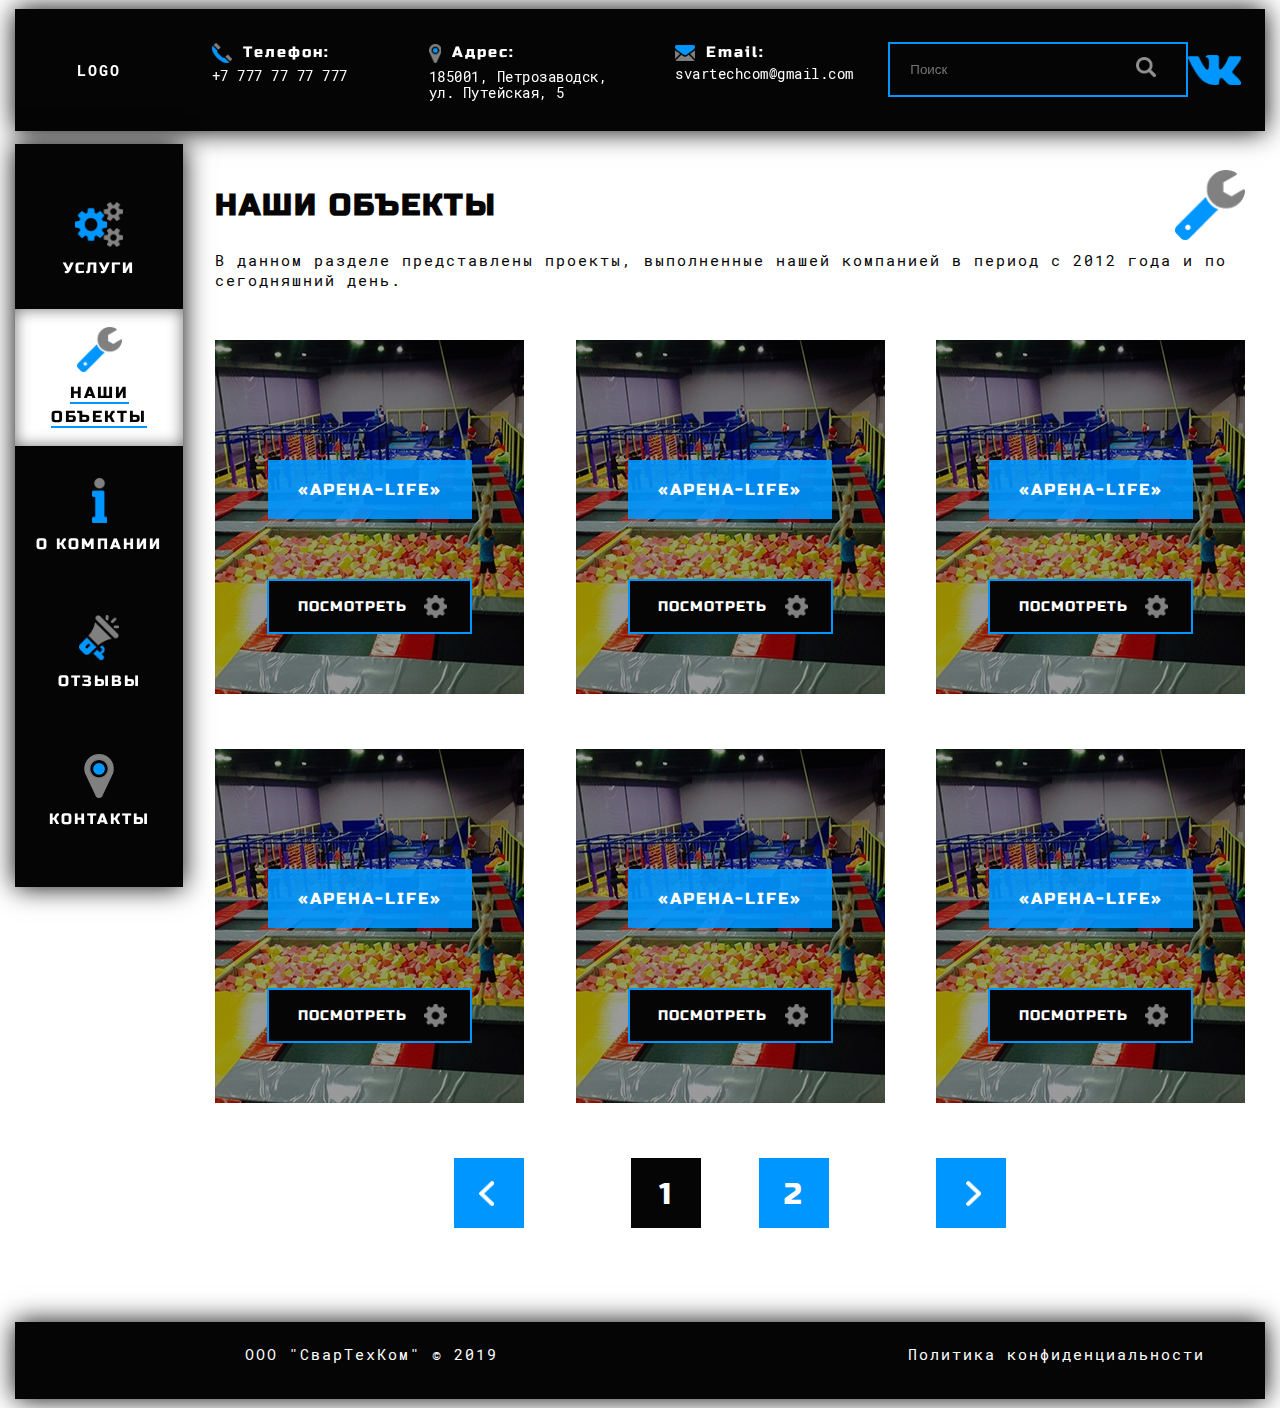
==== src/about.html @ f939cdaa "drafts for new pages added" ====
<!DOCTYPE html>
<html lang="en">
<head>
  <meta charset="UTF-8">
  <meta name="viewport" content="width=device-width, initial-scale=1.0">
  <meta http-equiv="X-UA-Compatible" content="ie=edge">
  <title>СварТехКом - надежный производитель металлоконструкций различного назначения</title>

  <meta name="robots" content="noindex">


  <link rel="stylesheet" href="css/bootstrap-grid.min.css">
  <link rel="stylesheet" href="fonts/fonts.css">
  <link rel="stylesheet" href="css/styles.css">
  <meta name="robots" content="noindex">
</head>
<body>

  <div class="container-fluid fixed-header">
    <header class="header-wrapper">
      <div class="header">
      
        <div class="header-logo">
          <a href="index.html">logo</a>
        </div>

        <div class="header-contacts">
            <div class="header-phones">
                <div class="header-phones__top">
                  <img src="images/index/main/icon-phones.png" alt="Телефоны">
                  <div>
                      Телефон:
                  </div>
                </div>
                <div class="header-phones__bottom">
                    +7 777 77 77 777
                </div>
              </div>
          
              <div class="header-address">
                <div class="header-address__top">
                  <img src="images/index/main/icon-address.png" alt="Адрес">
                  <div>
                      Адрес:
                  </div>
                </div>
                <div class="header-address__bottom">
                    185001, Петрозаводск, <br> 
                    ул. Путейская, 5
                </div>
              </div>
            
              <div class="header-mail">
                <div class="header-mail__top">
                  <img src="images/index/main/icon-mail.png" alt="Почта">
                  <div>
                      Email:
                  </div>
                </div>
                <div class="header-mail__bottom">
                    svartechcom@gmail.com
                </div>
  
              </div>
        </div>

        <div class="header-other">
            <div class="header-search">
              <input type="text" placeholder="Поиск">
              <a href="#"><img src="images/index/main/icon-search.png" alt="Поиск"></a>
              
            </div>
    
            <div class="header-vk">
              <img src="images/index/main/icon-vk.png" alt="Вконтакте">
            </div>
        </div>
      
        

        
        
        
      </div>    
    </header>
    <!-- ./header-wrapper -->
  </div>

  <div class="container-fluid fixed-menu">
   
        
        <div class="menu">
          <div class="menu-item">
              <div class="menu-item__icon">
                <img src="images/index/main/menu-services.png" alt="Услуги">
              </div>
              <div class="menu-item__txt">
                <a href="services.html">Услуги</a>
              </div>
          </div>
          <div class="menu-item active">
            <div class="menu-item__icon">
              <img src="images/index/main/menu-objects.png" alt="Наши объекты">
            </div>
            <div class="menu-item__txt">
             <a href="objects.html">Наши <span>объекты</span></a> 
            </div>
          </div>
          <div class="menu-item">
            <div class="menu-item__icon"><img src="images/index/main/menu-company.png" alt=" О компании">
            </div>
            <div class="menu-item__txt">
             <a href="#">О компании</a> 
            </div>
          </div>
          <div class="menu-item">
            <div class="menu-item__icon"><img src="images/index/main/menu-reviews.png" alt="Отзывы">
            </div>
            <div class="menu-item__txt">
            <a href="#">Отзывы</a>  
            </div>
          </div>
          <div class="menu-item">
            <div class="menu-item__icon"><img src="images/index/main/menu-contacts.png" alt="Контакты">
            </div>
            <div class="menu-item__txt">
              <a href="#">Контакты</a>
              
            </div>
          </div>
        </div>
        
     
  </div>   


  <div class="page">
       
    <!-- objects -->
    <section class="section section-first objects-main">
      <div class="container-fluid">
        <!-- content -->
        <div class="content">
          
          <div class="row">
            <div class="col-12">
              <!-- title -->
              <div class="title objects-title">
                <h2>наши объекты</h2>
                <img src="images/index/objects/objects.png" alt="Наши объекты">
              </div>
              <!-- ./title -->

              <div class="objects-descr">
                  В данном разделе представлены проекты, выполненные нашей компанией в период с 2012 года и по сегодняшний день. 
              </div>

              <!-- grid -->
              <div class="objects-grid">

                  <div class="objects-grid__item ">
                    <div class="grid-item__title"> «АРЕНА-LIFE»

                    </div>
                    <div class="button grid-item__button">
                      <button type="button">посмотреть</button>
                      <img src="images/tool-gray.png" alt="tool">
                    </div>
                  </div>

                  <div class="objects-grid__item">
                    <div class="grid-item__title"> «АРЕНА-LIFE»

                    </div>
                    <div class="button grid-item__button">
                      <button type="button">посмотреть</button>
                      <img src="images/tool-gray.png" alt="tool">
                    </div>
                  </div>

                  <div class="objects-grid__item">
                    <div class="grid-item__title"> «АРЕНА-LIFE»

                    </div>
                    <div class="button grid-item__button">
                      <button type="button">посмотреть</button>
                      <img src="images/tool-gray.png" alt="tool">
                    </div>
                  </div>

              </div>
              <!-- ./grid -->

              <!-- grid -->
              <div class="objects-grid">

                  <div class="objects-grid__item ">
                    <div class="grid-item__title"> «АРЕНА-LIFE»

                    </div>
                    <div class="button grid-item__button">
                      <button type="button">посмотреть</button>
                      <img src="images/tool-gray.png" alt="tool">
                    </div>
                  </div>

                  <div class="objects-grid__item">
                    <div class="grid-item__title"> «АРЕНА-LIFE»

                    </div>
                    <div class="button grid-item__button">
                      <button type="button">посмотреть</button>
                      <img src="images/tool-gray.png" alt="tool">
                    </div>
                  </div>

                  <div class="objects-grid__item">
                    <div class="grid-item__title"> «АРЕНА-LIFE»

                    </div>
                    <div class="button grid-item__button">
                      <button type="button">посмотреть</button>
                      <img src="images/tool-gray.png" alt="tool">
                    </div>
                  </div>

              </div>
              <!--./grid -->

              <!-- objects-paginator -->
              <div class="objects-paginator">
                <div class="paginator-left__wrapper">
                    <a  href="#" class="paginator-left__digit">
                      <img src="images/objects/arrow-left.png" alt="Назад">
                    </a>
                </div>
                <div class="paginator-center__wrapper">
                    <a  href="#" class="paginator-center__digit active">
                      1
                    </a>
                    <a href="#" class="paginator-center__digit">
                      2 
                    </a>
                </div>
                <div class="paginator-right__wrapper">
                    <a  href="#" class="paginator-right__digit">
                      <img src="images/objects/arrow-right.png" alt="Вперед"> 
                    </a>
                </div>
              </div>

              <!-- ./objects-paginator -->
            </div> 
          </div>
          
        </div>
        <!-- ./content -->
      </div>
    </section>
    <!-- ./objects -->

    
  </div>
  <!-- ./page -->
<div class="container-fluid">
  <footer class="footer">

      <div class="row">
        <div class="col-6">
          <div class="footer-copyright">
            ООО "СварТехКом" &copy; 2019
          </div>
        </div>
        <div class="col-6">
          <div class="footer-politics">
            <a href="#">Политика конфиденциальности</a>
          </div>
        </div>
        
      </div>

    <!-- ./footer -->
  </footer>
</div>
  

  

  
</body>
</html>
---- src/fonts/fonts.css ----
@font-face {
    font-family: 'Russo One';
    src: url('RussoOne-Regular.eot');
    src: local('Russo One'), local('RussoOne-Regular'),
        url('RussoOne-Regular.eot?#iefix') format('embedded-opentype'),
        url('RussoOne-Regular.woff') format('woff'),
        url('RussoOne-Regular.ttf') format('truetype');
    font-weight: normal;
    font-style: normal;
}



@font-face {
    font-family: 'Roboto Mono';
    src: url('RobotoMono-Medium.eot');
    src: local('Roboto Mono Medium'), local('RobotoMono-Medium'),
        url('RobotoMono-Medium.eot?#iefix') format('embedded-opentype'),
        url('RobotoMono-Medium.woff') format('woff'),
        url('RobotoMono-Medium.ttf') format('truetype');
    font-weight: 500;
    font-style: normal;
}

@font-face {
    font-family: 'Roboto Mono';
    src: url('RobotoMono-MediumItalic.eot');
    src: local('Roboto Mono Medium Italic'), local('RobotoMono-MediumItalic'),
        url('RobotoMono-MediumItalic.eot?#iefix') format('embedded-opentype'),
        url('RobotoMono-MediumItalic.woff') format('woff'),
        url('RobotoMono-MediumItalic.ttf') format('truetype');
    font-weight: 500;
    font-style: italic;
}

@font-face {
    font-family: 'Roboto Mono';
    src: url('RobotoMono-Thin.eot');
    src: local('Roboto Mono Thin'), local('RobotoMono-Thin'),
        url('RobotoMono-Thin.eot?#iefix') format('embedded-opentype'),
        url('RobotoMono-Thin.woff') format('woff'),
        url('RobotoMono-Thin.ttf') format('truetype');
    font-weight: 100;
    font-style: normal;
}

@font-face {
    font-family: 'Roboto Mono';
    src: url('RobotoMono-Light.eot');
    src: local('Roboto Mono Light'), local('RobotoMono-Light'),
        url('RobotoMono-Light.eot?#iefix') format('embedded-opentype'),
        url('RobotoMono-Light.woff') format('woff'),
        url('RobotoMono-Light.ttf') format('truetype');
    font-weight: 300;
    font-style: normal;
}

@font-face {
    font-family: 'Roboto Mono';
    src: url('RobotoMono-Bold.eot');
    src: local('Roboto Mono Bold'), local('RobotoMono-Bold'),
        url('RobotoMono-Bold.eot?#iefix') format('embedded-opentype'),
        url('RobotoMono-Bold.woff') format('woff'),
        url('RobotoMono-Bold.ttf') format('truetype');
    font-weight: bold;
    font-style: normal;
}

@font-face {
    font-family: 'Roboto Mono';
    src: url('RobotoMono-Regular.eot');
    src: local('Roboto Mono'), local('RobotoMono-Regular'),
        url('RobotoMono-Regular.eot?#iefix') format('embedded-opentype'),
        url('RobotoMono-Regular.woff') format('woff'),
        url('RobotoMono-Regular.ttf') format('truetype');
    font-weight: normal;
    font-style: normal;
}

@font-face {
    font-family: 'Roboto Mono';
    src: url('RobotoMono-LightItalic.eot');
    src: local('Roboto Mono Light Italic'), local('RobotoMono-LightItalic'),
        url('RobotoMono-LightItalic.eot?#iefix') format('embedded-opentype'),
        url('RobotoMono-LightItalic.woff') format('woff'),
        url('RobotoMono-LightItalic.ttf') format('truetype');
    font-weight: 300;
    font-style: italic;
}

@font-face {
    font-family: 'Roboto Mono';
    src: url('RobotoMono-ThinItalic.eot');
    src: local('Roboto Mono Thin Italic'), local('RobotoMono-ThinItalic'),
        url('RobotoMono-ThinItalic.eot?#iefix') format('embedded-opentype'),
        url('RobotoMono-ThinItalic.woff') format('woff'),
        url('RobotoMono-ThinItalic.ttf') format('truetype');
    font-weight: 100;
    font-style: italic;
}

@font-face {
    font-family: 'Roboto Mono';
    src: url('RobotoMono-Italic.eot');
    src: local('Roboto Mono Italic'), local('RobotoMono-Italic'),
        url('RobotoMono-Italic.eot?#iefix') format('embedded-opentype'),
        url('RobotoMono-Italic.woff') format('woff'),
        url('RobotoMono-Italic.ttf') format('truetype');
    font-weight: normal;
    font-style: italic;
}

@font-face {
    font-family: 'Roboto Mono';
    src: url('RobotoMono-BoldItalic.eot');
    src: local('Roboto Mono Bold Italic'), local('RobotoMono-BoldItalic'),
        url('RobotoMono-BoldItalic.eot?#iefix') format('embedded-opentype'),
        url('RobotoMono-BoldItalic.woff') format('woff'),
        url('RobotoMono-BoldItalic.ttf') format('truetype');
    font-weight: bold;
    font-style: italic;
}
---- src/css/styles.css ----
body {
  margin: 0;
  padding: 0;
  font-family: 'Roboto Mono', 'Helvetica', sans-serif;
  font-size: 15px;
  letter-spacing: 2px;
  /************* FOOOTER ***********/
}

body img {
  vertical-align: middle;
}

body .fixed-header {
  position: fixed;
  top: 0;
  margin-top: 1vh;
  z-index: 100;
  height: 13.5vh;
  min-height: 90px;
}

body .fixed-header .header {
  height: 100%;
  padding: 2vh 20px 2vh 0px;
  display: -webkit-box;
  display: -ms-flexbox;
  display: flex;
  -webkit-box-orient: horizontal;
  -webkit-box-direction: normal;
      -ms-flex-direction: row;
          flex-direction: row;
  -webkit-box-align: center;
      -ms-flex-align: center;
          align-items: center;
  background-color: #050505;
  -webkit-box-shadow: 0px 0px 25px 0px #050505;
  box-shadow: 0px 0px 25px 0px #050505;
}

body .fixed-header .header-wrapper {
  height: 100%;
}

body .fixed-header .header-contacts {
  display: -webkit-box;
  display: -ms-flexbox;
  display: flex;
  -webkit-box-orient: horizontal;
  -webkit-box-direction: normal;
      -ms-flex-direction: row;
          flex-direction: row;
  -webkit-box-align: baseline;
      -ms-flex-align: baseline;
          align-items: baseline;
  width: 55%;
}

body .fixed-header .header-other {
  width: 28%;
  display: -webkit-box;
  display: -ms-flexbox;
  display: flex;
  -webkit-box-orient: horizontal;
  -webkit-box-direction: normal;
      -ms-flex-direction: row;
          flex-direction: row;
  -webkit-box-align: center;
      -ms-flex-align: center;
          align-items: center;
  -webkit-box-pack: justify;
      -ms-flex-pack: justify;
          justify-content: space-between;
}

body .fixed-header .header-logo {
  width: 16%;
  text-align: center;
  padding-right: 2.3%;
}

body .fixed-header .header-logo a {
  color: #ffffff;
  font-weight: bold;
  text-transform: uppercase;
  text-decoration: none;
}

body .fixed-header .header-logo a:hover {
  text-decoration: underline;
}

body .fixed-header .header-phones, body .fixed-header .header-address, body .fixed-header .header-mail {
  display: inline-block;
}

body .fixed-header .header-phones__top div, body .fixed-header .header-address__top div, body .fixed-header .header-mail__top div {
  display: inline-block;
  font-family: 'Russo One';
  font-size: 15px;
  color: #ffffff;
  text-align: left;
}

body .fixed-header .header-phones__bottom, body .fixed-header .header-address__bottom, body .fixed-header .header-mail__bottom {
  font-size: 14px;
  color: #ffffff;
  letter-spacing: 0.5px;
}

body .fixed-header .header-phones__top img {
  width: 20px;
}

body .fixed-header .header-phones__bottom {
  margin-top: 3px;
}

body .fixed-header .header-address {
  margin-left: 12%;
}

body .fixed-header .header-address__top img {
  height: 19px;
}

body .fixed-header .header-address__bottom {
  margin-top: 6px;
  line-height: 16px;
}

body .fixed-header .header-mail {
  margin-left: 10%;
  margin-top: 2px;
}

body .fixed-header .header-mail__top img {
  width: 20px;
}

body .fixed-header .header-mail__bottom {
  margin-top: 3px;
}

body .fixed-header .header-search {
  height: 55px;
  position: relative;
}

body .fixed-header .header-search input {
  height: 55px;
  border: 2px solid #0096ff;
  width: 300px;
  background-color: transparent;
  padding-left: 20px;
  padding-right: 20px;
  color: #ffffff;
}

body .fixed-header .header-search a {
  display: block;
  position: absolute;
  top: 13px;
  right: 32px;
}

body .fixed-header .header-search a img {
  width: 20px;
}

body .fixed-header .header-vk {
  text-align: center;
}

body .fixed-header .header-vk img {
  height: 30px;
}

body .fixed-menu {
  height: 82.5vh;
  max-height: 82.5vh;
  margin-top: 16vh;
  max-width: 15.5%;
  min-width: 195px;
  z-index: 100;
  position: fixed;
}

body .fixed-menu .menu {
  background-color: #050505;
  padding: 3vh 0px;
  text-align: center;
  height: 100%;
  -webkit-box-shadow: 0px 0px 25px 0px #050505;
  box-shadow: 0px 0px 25px 0px #050505;
}

body .fixed-menu .menu-item {
  text-align: center;
  height: 15.3vh;
  display: -webkit-box;
  display: -ms-flexbox;
  display: flex;
  -webkit-box-orient: vertical;
  -webkit-box-direction: normal;
      -ms-flex-direction: column;
          flex-direction: column;
  -ms-flex-line-pack: distribute;
      align-content: space-around;
  -webkit-box-pack: center;
      -ms-flex-pack: center;
          justify-content: center;
}

body .fixed-menu .menu-item__icon img {
  max-height: 5vh;
}

body .fixed-menu .menu-item__txt {
  margin-top: 10px;
  padding: 0px 10px;
}

body .fixed-menu .menu-item__txt a {
  color: #ffffff;
  font-family: 'Russo One', 'san-serif';
  font-size: 15px;
  text-decoration: none;
  text-transform: uppercase;
}

body .fixed-menu .menu-item__txt a:hover {
  color: #0096ff;
}

body .fixed-menu .menu-item__txt span {
  display: block;
  width: -webkit-fit-content;
  width: -moz-fit-content;
  width: fit-content;
  margin: 0 auto;
}

body .fixed-menu .menu-item.active {
  background-color: #ffffff;
  -webkit-box-shadow: inset 0px 0px 15px 0px rgba(0, 0, 0, 0.55);
  box-shadow: inset 0px 0px 15px 0px rgba(0, 0, 0, 0.55);
}

body .fixed-menu .menu-item.active a {
  color: #050505;
  border-bottom: 2px solid #0096ff;
  font-size: 16px;
}

body .fixed-menu .menu-item.active span {
  border-bottom: 2px solid #0096ff;
  margin-top: 5px;
}

body .page {
  padding-top: 0;
  max-width: 1660px;
  margin: 0 auto;
  position: relative;
  height: 100%;
  /************* CONTENT ***********/
  /******* SECTIONS *******/
  /*********** BUTTONS *********/
}

body .page .content {
  padding-left: 16%;
  padding-right: 20px;
}

body .page .section {
  padding: 70px 0px;
  position: relative;
}

body .page .section .title {
  display: -webkit-box;
  display: -ms-flexbox;
  display: flex;
  -webkit-box-orient: horizontal;
  -webkit-box-direction: normal;
      -ms-flex-direction: row;
          flex-direction: row;
  -webkit-box-pack: justify;
      -ms-flex-pack: justify;
          justify-content: space-between;
  -webkit-box-align: center;
      -ms-flex-align: center;
          align-items: center;
}

body .page .section .title h2 {
  margin: 0;
  font-family: 'Russo One';
  font-size: 30px;
  color: #050505;
  text-align: left;
  text-transform: uppercase;
}

body .page .section .title img {
  height: 70px;
}

body .page .section-first {
  padding-top: 170px !important;
}

body .page .section-dark {
  padding: 75px 0px;
}

body .page .section-dark::before {
  content: '';
  width: 100%;
  height: 100%;
  position: absolute;
  top: 0;
  left: 0;
  background-color: #050505;
  opacity: .6;
}

body .page .section-dark .title h2 {
  color: #ffffff;
  font-size: 29px;
}

body .page .button {
  display: inline-block;
}

body .page .button button {
  width: 100%;
  padding: 17px 0px;
  padding-right: 35px;
  display: block;
  margin: 0 auto;
  font-family: Russo One;
  font-size: 14px;
  text-transform: uppercase;
  color: #ffffff;
  text-align: center;
  letter-spacing: 1px;
  background-color: #050505;
  border: 2px solid #0096ff;
}

body .page .button button:hover {
  color: #0096ff;
  cursor: pointer;
  -webkit-transition: color .3s;
  transition: color .3s;
}

body .page .button img {
  height: 23px;
  position: absolute;
  top: 16px;
  right: 25px;
}

body .footer {
  margin: 20px 0px 1vh 0px;
  height: 8.5vh;
  min-height: 70px;
  background-color: #050505;
  padding: 22px 40px 22px 16%;
  -webkit-box-shadow: 0px 0px 25px 0px #050505;
  box-shadow: 0px 0px 25px 0px #050505;
}

body .footer-copyright {
  color: #ffffff;
  padding-left: 30px;
  text-align: left;
}

body .footer-politics {
  text-align: right;
  padding-right: 20px;
}

body .footer-politics a {
  text-decoration: none;
  color: #ffffff;
}

body .footer-politics a:hover {
  color: #0096ff;
  text-decoration: underline;
}

.page {
  /************* SERVICES ***********/
}

.page .main {
  padding: 0px 0px 75px 0px;
  background: #050505 url("../images/index/main/main.jpg") center no-repeat;
  background-size: cover;
  position: relative;
}

.page .main::before {
  content: '';
  width: 100%;
  height: 100%;
  position: absolute;
  top: 0;
  left: 0;
  background-color: #050505;
  opacity: .5;
}

.page .main-title h1 {
  color: #ffffff;
  font-family: 'Russo One', 'san-serif';
  font-size: 48px;
  text-align: left;
  text-transform: uppercase;
  letter-spacing: 3px;
  margin: 0;
  margin-top: 20px;
}

.page .main-title__part {
  font-size: 24px;
  display: block;
  margin-top: 25px;
  text-align: center;
}

.page .main-title__part:last-child {
  text-align: right;
}

.page .main-txt {
  color: #ffffff;
}

.page .main-txt a {
  color: #0096ff;
  text-decoration: none;
}

.page .main-txt a:hover {
  text-decoration: underline;
}

.page .main-txt__title {
  font-weight: 500;
}

.page .main-txt__descr {
  margin-top: 25px;
}

.page .main-txt__block {
  margin-top: 70px;
  display: -webkit-box;
  display: -ms-flexbox;
  display: flex;
  -webkit-box-orient: horizontal;
  -webkit-box-direction: normal;
      -ms-flex-direction: row;
          flex-direction: row;
}

.page .main-txt__block .block-img {
  border: 2px solid #0096ff;
  -webkit-box-shadow: 0px 0px 34px 0px #050505;
  box-shadow: 0px 0px 34px 0px #050505;
}

.page .main-txt__block .block-descr {
  margin-left: 30px;
}

.page .main-txt__block .block-descr ul {
  list-style: none;
}

.page .main-txt__block .block-descr ul li {
  list-style: none;
}

.page .main-img {
  text-align: right;
  margin-top: 30px;
}

.page .main-img img {
  width: 80%;
  border: 2px solid #0096ff;
  -webkit-box-shadow: 0px 0px 34px 0px #050505;
  box-shadow: 0px 0px 34px 0px #050505;
}

.page .services {
  background-color: #ffffff;
}

.services {
  background: url("../images/index/services/services-back.png") no-repeat center;
}

.services-items {
  margin-top: 50px;
}

.services-items__big, .services-items__small {
  width: 100%;
}

.services-items__big {
  height: 215px;
  background-color: #050505;
  position: relative;
  background-image: url("../images/index/services/service-big.jpeg");
}

.services-items__big::before {
  content: '';
  width: 100%;
  height: 100%;
  position: absolute;
  top: 0;
  left: 0;
  background-color: #050505;
  opacity: .6;
}

.services-items__small {
  margin-top: 25px;
  display: -webkit-box;
  display: -ms-flexbox;
  display: flex;
  -webkit-box-orient: horizontal;
  -webkit-box-direction: normal;
      -ms-flex-direction: row;
          flex-direction: row;
  -webkit-box-pack: justify;
      -ms-flex-pack: justify;
          justify-content: space-between;
}

.services-items__small .item-small {
  width: 32%;
  height: 200px;
  background-color: #050505;
  background-image: url("../images/index/services/service-small.jpeg");
  display: inline-block;
  position: relative;
}

.services-items__small .item-small::before {
  content: '';
  width: 100%;
  height: 100%;
  position: absolute;
  top: 0;
  left: 0;
  background-color: #050505;
  opacity: .6;
}

.services-items .item-small__title, .services-items .item-big__title {
  position: absolute;
  top: 50%;
  left: 50%;
  font-family: Russo One;
  font-size: 16px;
  color: #ffffff;
  text-align: center;
  text-transform: uppercase;
  font-weight: normal;
  background-color: #0096ff;
}

.services-items .item-big__title {
  width: 444px;
  padding: 20px 0px;
  margin-top: -40px;
  margin-left: -220px;
}

.services-items .item-small__title {
  padding: 20px 0px;
  width: 210px;
  margin-top: -40px;
  margin-left: -105px;
}

.objects {
  background: url("../images/index/objects/objects-back.jpeg") no-repeat center;
  background-size: cover;
}

.objects-slider {
  position: relative;
  margin-top: 35px;
}

.objects-slider__left {
  position: absolute;
  left: 0;
  top: 0;
}

.objects-slider__left img {
  height: 37px;
}

.objects-slider__right {
  position: absolute;
  right: 0;
  bottom: 0;
}

.objects-slider__right img {
  height: 37px;
}

.objects-slider__item {
  height: 354px;
  width: 354px;
  background-color: #050505;
  background: url("../images/index/objects/arena.jpeg");
  display: inline-block;
  position: relative;
  text-align: center;
}

.objects-slider__item::before {
  content: '';
  width: 100%;
  height: 100%;
  position: absolute;
  top: 0;
  left: 0;
  background-color: #050505;
  opacity: .4;
}

.objects-slider__item .slider-item__title {
  font-family: Russo One;
  font-size: 16px;
  color: #ffffff;
  text-align: center;
  text-transform: uppercase;
  max-width: 207px;
  background-color: rgba(0, 150, 255, 0.9);
  padding: 20px 30px;
  display: inline-block;
  margin: 0 auto;
  margin-top: 120px;
  position: relative;
}

.objects-slider__item .slider-item__button {
  position: relative;
  margin-top: 60px;
  width: 205px;
}

.objects-slider .slider-wrapper {
  text-align: center;
  padding: 70px 45px;
  display: -webkit-box;
  display: -ms-flexbox;
  display: flex;
  -webkit-box-orient: horizontal;
  -webkit-box-direction: normal;
      -ms-flex-direction: row;
          flex-direction: row;
  -webkit-box-pack: justify;
      -ms-flex-pack: justify;
          justify-content: space-between;
}

.objects-slider .slider-wrapper .objects-slider__item.active-item::after {
  display: none;
}

.objects-slider .slider-wrapper .objects-slider__item.active-item .slider-item__button {
  position: relative;
}

.reasons {
  background: url("../images/index/reasons/reasons-back.png") no-repeat center;
}

.reasons-rowone__item, .reasons-rowtwo__item, .reasons-rowthree__item {
  display: inline-block;
  text-align: center;
}

.reasons-rowone {
  margin-top: 70px;
}

.reasons-rowone__item {
  width: 49%;
}

.reasons-rowone__item:first-child {
  padding-right: 20%;
}

.reasons-rowone__item:last-child {
  padding-left: 20%;
}

.reasons-rowone__item .item__title {
  margin-top: 35px;
  font-family: Russo One;
  font-size: 20px;
  color: #050505;
}

.reasons-rowtwo {
  margin-top: 50px;
}

.reasons-rowtwo__item {
  width: 99%;
}

.reasons-rowtwo__item .item__title {
  margin-top: 35px;
  font-family: Russo One;
  font-size: 20px;
  color: #050505;
}

.reasons-rowthree {
  margin-top: 50px;
}

.reasons-rowthree__item {
  width: 49%;
}

.reasons-rowthree__item:first-child {
  padding-right: 20%;
}

.reasons-rowthree__item:last-child {
  padding-left: 20%;
}

.reasons-rowthree__item .item__title {
  margin-top: 35px;
  font-family: Russo One;
  font-size: 18px;
  color: #050505;
}

.reviews {
  background: url("../images/index/reviews/reviews-back.jpeg") no-repeat center;
  background-size: cover;
}

.reviews-slider {
  position: relative;
  margin-top: 35px;
}

.reviews-slider__left {
  position: absolute;
  left: 0;
  top: 0;
}

.reviews-slider__left img {
  height: 37px;
}

.reviews-slider__right {
  position: absolute;
  right: 0;
  bottom: -10px;
}

.reviews-slider__right img {
  height: 37px;
}

.reviews .slider-wrapper {
  text-align: center;
  padding: 70px;
  display: -webkit-box;
  display: -ms-flexbox;
  display: flex;
  -webkit-box-orient: horizontal;
  -webkit-box-direction: normal;
      -ms-flex-direction: row;
          flex-direction: row;
  -webkit-box-pack: justify;
      -ms-flex-pack: justify;
          justify-content: space-between;
}

.reviews .slider-wrapper .reviews-slider__item {
  width: 500px;
  border: 2px solid #0096ff;
  position: relative;
  padding: 28px;
  display: inline-block;
  background-color: rgba(0, 0, 0, 0.7);
}

.reviews .slider-wrapper .reviews-slider__item .slider-item {
  position: relative;
}

.reviews .slider-wrapper .reviews-slider__item .slider-item__title {
  display: -webkit-box;
  display: -ms-flexbox;
  display: flex;
  -webkit-box-orient: horizontal;
  -webkit-box-direction: normal;
      -ms-flex-direction: row;
          flex-direction: row;
}

.reviews .slider-wrapper .reviews-slider__item .slider-item__title .title-img {
  display: inline-block;
}

.reviews .slider-wrapper .reviews-slider__item .slider-item__title .title-img img {
  height: 25px;
}

.reviews .slider-wrapper .reviews-slider__item .slider-item__title .title-txt {
  display: inline-block;
  text-transform: uppercase;
  font-family: Russo One;
  font-size: 16px;
  color: #ffffff;
  text-align: center;
  margin-left: 105px;
}

.reviews .slider-wrapper .reviews-slider__item .slider-item__descr {
  margin-top: 30px;
  display: -webkit-box;
  display: -ms-flexbox;
  display: flex;
  -webkit-box-orient: horizontal;
  -webkit-box-direction: normal;
      -ms-flex-direction: row;
          flex-direction: row;
  -ms-flex-line-pack: center;
      align-content: center;
}

.reviews .slider-wrapper .reviews-slider__item .slider-item__descr .descr-img {
  display: inline-block;
  border: 2px solid #0096ff;
  width: 118px;
  height: 118px;
  background-color: #050505;
}

.reviews .slider-wrapper .reviews-slider__item .slider-item__descr .descr-txt {
  display: inline-block;
  font-family: Roboto Mono;
  font-size: 14px;
  color: #ffffff;
  text-align: center;
  margin-left: 20px;
}

.reviews .slider-wrapper .reviews-slider__item .slider-item__button {
  margin: 0 auto;
  position: absolute;
  bottom: -31px;
  right: 31px;
  width: 195px;
}

.order {
  background: url("../images/index/order/order-back.png") no-repeat center;
}

.order-subtitle {
  margin-top: 30px;
  font-family: Roboto Mono;
  font-size: 15px;
}

.order-form-wrapper {
  width: 100%;
  display: -webkit-box;
  display: -ms-flexbox;
  display: flex;
  -webkit-box-orient: horizontal;
  -webkit-box-direction: normal;
      -ms-flex-direction: row;
          flex-direction: row;
  -webkit-box-pack: justify;
      -ms-flex-pack: justify;
          justify-content: space-between;
}

.order-form-wrapper .form {
  margin-top: 40px;
}

.order-form-wrapper .form form {
  padding: 35px 30px 45px 30px;
  border: 2px solid #dddddd;
  display: -webkit-box;
  display: -ms-flexbox;
  display: flex;
  -webkit-box-orient: horizontal;
  -webkit-box-direction: normal;
      -ms-flex-direction: row;
          flex-direction: row;
  -webkit-box-pack: justify;
      -ms-flex-pack: justify;
          justify-content: space-between;
  position: relative;
}

.order-form-wrapper .form form fieldset {
  border: none;
  padding: 0;
  margin: 0;
}

.order-form-wrapper .form form input, .order-form-wrapper .form form textarea {
  width: 330px;
  border: 2px solid #dddddd;
  display: block;
  margin-top: 12px;
}

.order-form-wrapper .form form input {
  height: 55px;
  padding: 0px 20px;
}

.order-form-wrapper .form form label {
  display: block;
}

.order-form-wrapper .form-phone {
  margin-top: 40px;
}

.order-form-wrapper .form-txt {
  margin-left: 30px;
}

.order-form-wrapper .form-txt textarea {
  padding: 15px 0px 20px 20px;
  height: 182px;
}

.order-form-wrapper .form-button {
  margin: 0 auto;
  position: absolute;
  bottom: -31px;
  right: 31px;
  width: 195px;
}

.order-form-wrapper .form-button button {
  background-color: #ffffff !important;
  color: #050505 !important;
  border: 2px solid #dddddd !important;
}

.order-form-wrapper .form-photo {
  border: 2px solid #0096ff;
}

.objects-descr {
  font-family: Roboto Mono;
  font-size: 15px;
  color: #050505;
  text-align: left;
  margin-top: 10px;
  margin-bottom: 50px;
}

.objects-grid {
  position: relative;
  margin-bottom: 55px;
  display: -webkit-box;
  display: -ms-flexbox;
  display: flex;
  -webkit-box-orient: horizontal;
  -webkit-box-direction: normal;
      -ms-flex-direction: row;
          flex-direction: row;
  -webkit-box-pack: justify;
      -ms-flex-pack: justify;
          justify-content: space-between;
}

.objects-grid__item {
  height: 354px;
  width: 30%;
  background-color: #050505;
  background: url("../images/index/objects/arena.jpeg");
  display: inline-block;
  position: relative;
  text-align: center;
}

.objects-grid__item::before {
  content: '';
  width: 100%;
  height: 100%;
  position: absolute;
  top: 0;
  left: 0;
  background-color: #050505;
  opacity: .4;
}

.objects-grid__item .grid-item__title {
  font-family: Russo One;
  font-size: 16px;
  color: #ffffff;
  text-align: center;
  text-transform: uppercase;
  max-width: 207px;
  background-color: rgba(0, 150, 255, 0.9);
  padding: 20px 30px;
  display: inline-block;
  margin: 0 auto;
  margin-top: 120px;
  position: relative;
}

.objects-grid__item .grid-item__button {
  position: relative;
  margin-top: 60px;
  width: 205px;
}

.objects-grid .grid-wrapper {
  text-align: center;
  padding: 70px 45px;
  display: -webkit-box;
  display: -ms-flexbox;
  display: flex;
  -webkit-box-orient: horizontal;
  -webkit-box-direction: normal;
      -ms-flex-direction: row;
          flex-direction: row;
  -webkit-box-pack: justify;
      -ms-flex-pack: justify;
          justify-content: space-between;
}

.objects-grid .grid-wrapper .objects-grid__item.active-item::after {
  display: none;
}

.objects-grid .grid-wrapper .objects-grid__item.active-item .grid-item__button {
  position: relative;
}

.objects-paginator {
  display: -webkit-box;
  display: -ms-flexbox;
  display: flex;
  -webkit-box-orient: horizontal;
  -webkit-box-direction: normal;
      -ms-flex-direction: row;
          flex-direction: row;
  -webkit-box-pack: justify;
      -ms-flex-pack: justify;
          justify-content: space-between;
}

.objects-paginator .paginator-left__wrapper, .objects-paginator .paginator-center__wrapper, .objects-paginator .paginator-right__wrapper {
  width: 30%;
}

.objects-paginator .paginator-left__digit, .objects-paginator .paginator-center__digit, .objects-paginator .paginator-right__digit {
  background-color: #0096ff;
  height: 70px;
  width: 70px;
  display: inline-block;
  text-decoration: none;
}

.objects-paginator .paginator-left__digit:hover, .objects-paginator .paginator-center__digit:hover, .objects-paginator .paginator-right__digit:hover {
  cursor: pointer;
}

.objects-paginator .paginator-left__wrapper {
  text-align: right;
}

.objects-paginator .paginator-left__digit {
  position: relative;
}

.objects-paginator .paginator-left__digit img {
  position: absolute;
  top: 23px;
  left: 25px;
  height: 25px;
}

.objects-paginator .paginator-center__wrapper {
  text-align: center;
}

.objects-paginator .paginator-center__digit {
  color: #ffffff;
  font-family: Russo One;
  font-size: 30px;
  padding-top: 18px;
}

.objects-paginator .paginator-center__digit.active {
  background-color: #050505;
}

.objects-paginator .paginator-center__digit:first-child {
  margin-right: 15%;
}

.objects-paginator .paginator-right__wrapper {
  text-align: left;
}

.objects-paginator .paginator-right__digit {
  position: relative;
}

.objects-paginator .paginator-right__digit img {
  position: absolute;
  top: 23px;
  left: 30px;
  height: 25px;
}

.services {
  background: url("../images/index/services/services-back.png") no-repeat center;
}

.services-grid {
  margin-top: 30px;
}

.services-grid__big, .services-grid__small {
  width: 100%;
}

.services-grid__big {
  height: 215px;
  background-color: #050505;
  position: relative;
  background-image: url("../images/index/services/service-big.jpeg");
}

.services-grid__big::before {
  content: '';
  width: 100%;
  height: 100%;
  position: absolute;
  top: 0;
  left: 0;
  background-color: #050505;
  opacity: .6;
}

.services-grid__small {
  margin-top: 25px;
  display: -webkit-box;
  display: -ms-flexbox;
  display: flex;
  -webkit-box-orient: horizontal;
  -webkit-box-direction: normal;
      -ms-flex-direction: row;
          flex-direction: row;
  -webkit-box-pack: justify;
      -ms-flex-pack: justify;
          justify-content: space-between;
}

.services-grid__small .item-small {
  width: 32%;
  height: 200px;
  background-color: #050505;
  background-image: url("../images/index/services/service-small.jpeg");
  display: inline-block;
  position: relative;
}

.services-grid__small .item-small::before {
  content: '';
  width: 100%;
  height: 100%;
  position: absolute;
  top: 0;
  left: 0;
  background-color: #050505;
  opacity: .6;
}

.services-grid .item-small__title, .services-grid .item-big__title {
  position: absolute;
  top: 50%;
  left: 50%;
  font-family: Russo One;
  font-size: 16px;
  color: #ffffff;
  text-align: center;
  text-transform: uppercase;
  font-weight: normal;
  background-color: #0096ff;
}

.services-grid .item-big__title {
  width: 444px;
  padding: 20px 0px;
  margin-top: -40px;
  margin-left: -220px;
}

.services-grid .item-small__title {
  padding: 20px 0px;
  width: 210px;
  margin-top: -40px;
  margin-left: -105px;
}

.services-descr {
  display: -webkit-box;
  display: -ms-flexbox;
  display: flex;
  -webkit-box-orient: horizontal;
  -webkit-box-direction: normal;
      -ms-flex-direction: row;
          flex-direction: row;
  margin-top: 15px;
}

.services-descr__one, .services-descr__two {
  display: inline-block;
  font-family: Roboto Mono;
  font-size: 15px;
}

.services-descr__one {
  width: 45%;
}

.services-descr__one .descr-one__txt ul {
  margin-top: 20px;
  list-style: none;
}

.services-descr__one .descr-one__txt ul li {
  list-style: none;
}

.services-descr__one .descr-one__txt ul li img {
  height: 13px;
}

.services-descr__two {
  width: 54%;
}

.services-descr__two .descr-two__txt {
  margin-bottom: 40px;
}
/*# sourceMappingURL=styles.css.map */
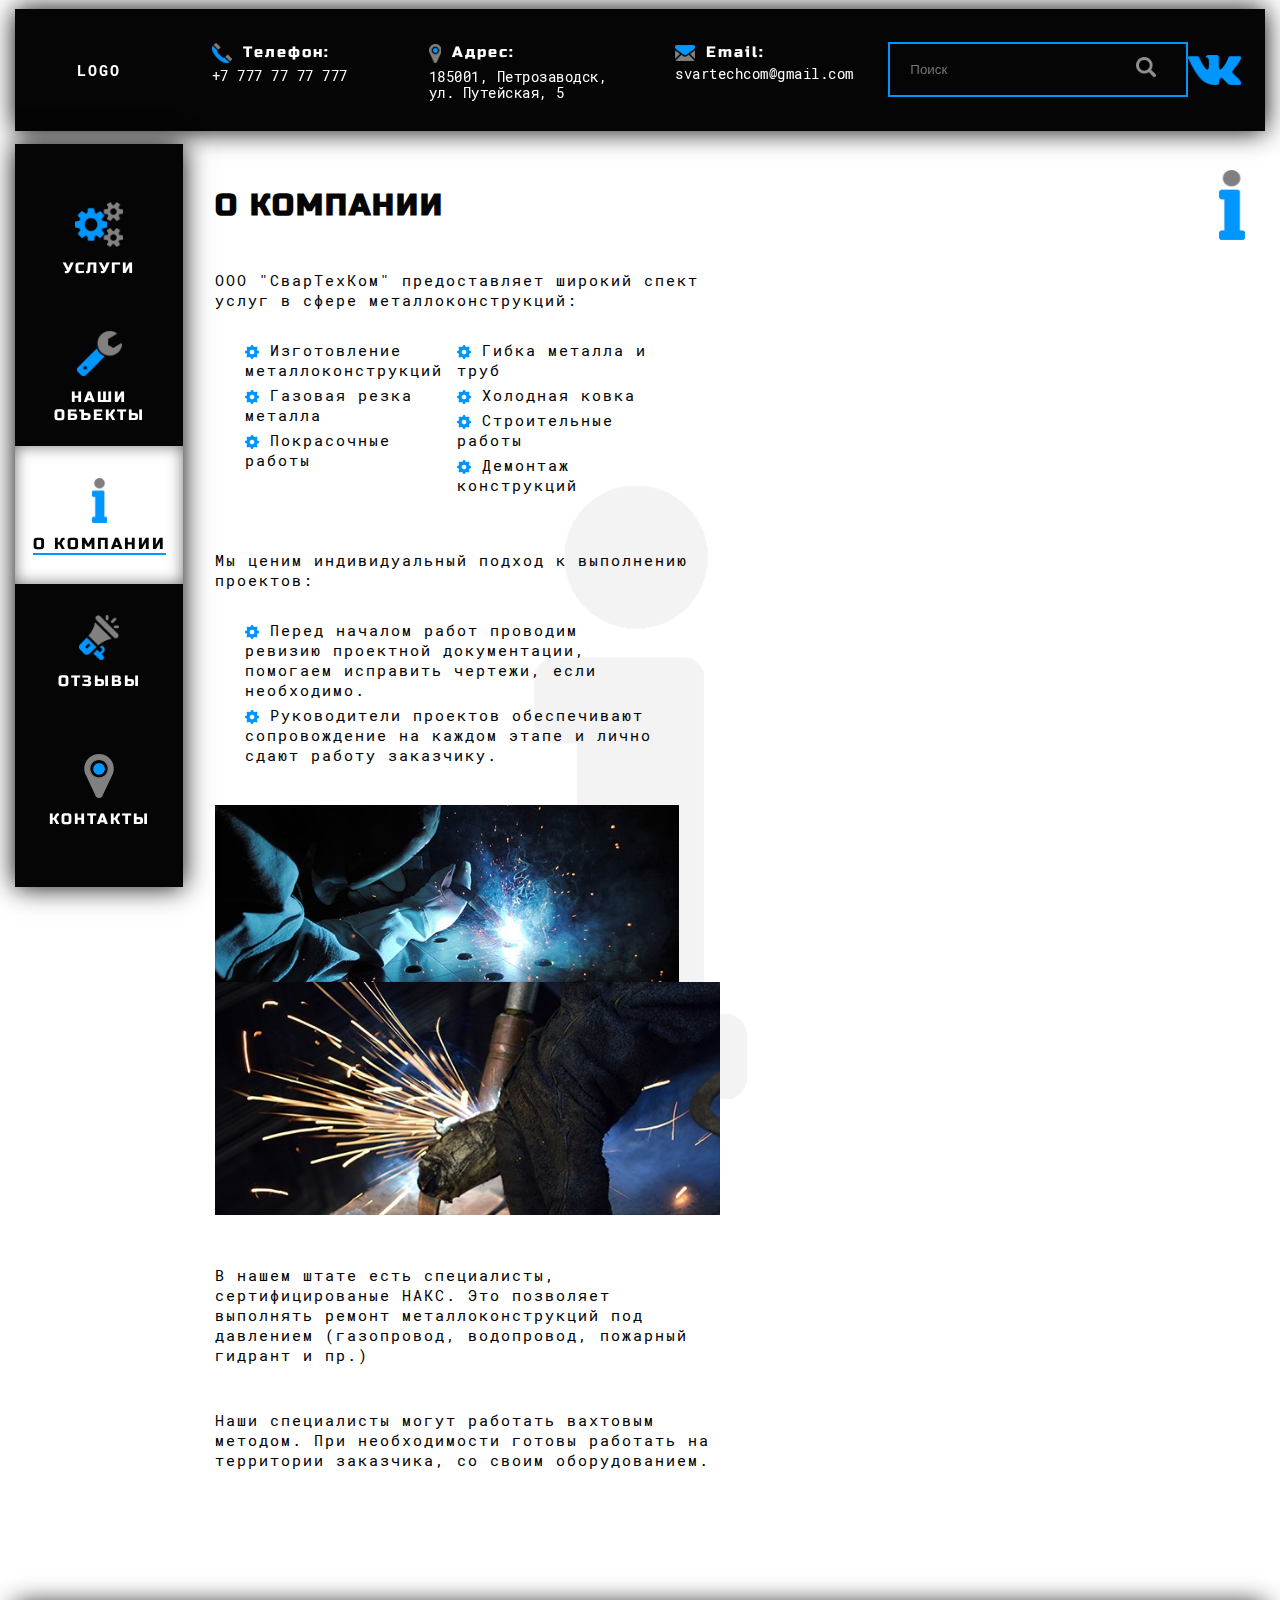
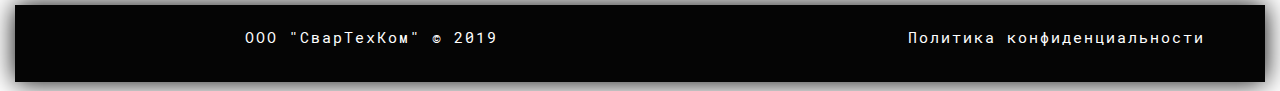
==== commit 286f7518: "main pages created" ====
--- a/src/about.html
+++ b/src/about.html
@@ -98,7 +98,7 @@
                 <a href="services.html">Услуги</a>
               </div>
           </div>
-          <div class="menu-item active">
+          <div class="menu-item">
             <div class="menu-item__icon">
               <img src="images/index/main/menu-objects.png" alt="Наши объекты">
             </div>
@@ -106,25 +106,25 @@
              <a href="objects.html">Наши <span>объекты</span></a> 
             </div>
           </div>
-          <div class="menu-item">
+          <div class="menu-item active">
             <div class="menu-item__icon"><img src="images/index/main/menu-company.png" alt=" О компании">
             </div>
             <div class="menu-item__txt">
-             <a href="#">О компании</a> 
+             <a href="about.html">О компании</a> 
             </div>
           </div>
           <div class="menu-item">
             <div class="menu-item__icon"><img src="images/index/main/menu-reviews.png" alt="Отзывы">
             </div>
             <div class="menu-item__txt">
-            <a href="#">Отзывы</a>  
+            <a href="reviews.html">Отзывы</a>  
             </div>
           </div>
           <div class="menu-item">
             <div class="menu-item__icon"><img src="images/index/main/menu-contacts.png" alt="Контакты">
             </div>
             <div class="menu-item__txt">
-              <a href="#">Контакты</a>
+              <a href="contacts.html">Контакты</a>
               
             </div>
           </div>
@@ -136,8 +136,8 @@
 
   <div class="page">
        
-    <!-- objects -->
-    <section class="section section-first objects-main">
+    <!-- about -->
+    <section class="section section-first about">
       <div class="container-fluid">
         <!-- content -->
         <div class="content">
@@ -145,111 +145,99 @@
           <div class="row">
             <div class="col-12">
               <!-- title -->
-              <div class="title objects-title">
-                <h2>наши объекты</h2>
-                <img src="images/index/objects/objects.png" alt="Наши объекты">
+              <div class="title about-title">
+                <h1>о компании</h1>
+                <img src="images/about/about.png" alt="О компании">
               </div>
               <!-- ./title -->
 
-              <div class="objects-descr">
-                  В данном разделе представлены проекты, выполненные нашей компанией в период с 2012 года и по сегодняшний день. 
-              </div>
-
-              <!-- grid -->
-              <div class="objects-grid">
-
-                  <div class="objects-grid__item ">
-                    <div class="grid-item__title"> «АРЕНА-LIFE»
-
-                    </div>
-                    <div class="button grid-item__button">
-                      <button type="button">посмотреть</button>
-                      <img src="images/tool-gray.png" alt="tool">
-                    </div>
-                  </div>
-
-                  <div class="objects-grid__item">
-                    <div class="grid-item__title"> «АРЕНА-LIFE»
-
-                    </div>
-                    <div class="button grid-item__button">
-                      <button type="button">посмотреть</button>
-                      <img src="images/tool-gray.png" alt="tool">
-                    </div>
-                  </div>
-
-                  <div class="objects-grid__item">
-                    <div class="grid-item__title"> «АРЕНА-LIFE»
-
-                    </div>
-                    <div class="button grid-item__button">
-                      <button type="button">посмотреть</button>
-                      <img src="images/tool-gray.png" alt="tool">
-                    </div>
-                  </div>
-
-              </div>
-              <!-- ./grid -->
-
-              <!-- grid -->
-              <div class="objects-grid">
-
-                  <div class="objects-grid__item ">
-                    <div class="grid-item__title"> «АРЕНА-LIFE»
-
-                    </div>
-                    <div class="button grid-item__button">
-                      <button type="button">посмотреть</button>
-                      <img src="images/tool-gray.png" alt="tool">
-                    </div>
-                  </div>
-
-                  <div class="objects-grid__item">
-                    <div class="grid-item__title"> «АРЕНА-LIFE»
-
-                    </div>
-                    <div class="button grid-item__button">
-                      <button type="button">посмотреть</button>
-                      <img src="images/tool-gray.png" alt="tool">
-                    </div>
-                  </div>
-
-                  <div class="objects-grid__item">
-                    <div class="grid-item__title"> «АРЕНА-LIFE»
-
-                    </div>
-                    <div class="button grid-item__button">
-                      <button type="button">посмотреть</button>
-                      <img src="images/tool-gray.png" alt="tool">
-                    </div>
-                  </div>
-
-              </div>
-              <!--./grid -->
-
-              <!-- objects-paginator -->
-              <div class="objects-paginator">
-                <div class="paginator-left__wrapper">
-                    <a  href="#" class="paginator-left__digit">
-                      <img src="images/objects/arrow-left.png" alt="Назад">
-                    </a>
-                </div>
-                <div class="paginator-center__wrapper">
-                    <a  href="#" class="paginator-center__digit active">
-                      1
-                    </a>
-                    <a href="#" class="paginator-center__digit">
-                      2 
-                    </a>
-                </div>
-                <div class="paginator-right__wrapper">
-                    <a  href="#" class="paginator-right__digit">
-                      <img src="images/objects/arrow-right.png" alt="Вперед"> 
-                    </a>
-                </div>
-              </div>
-
-              <!-- ./objects-paginator -->
+              <div class="about-left">
+                <div class="about-left__descr">
+                    ООО "СварТехКом" предоставляет широкий спект услуг в сфере 
+                    металлоконструкций:
+                </div>
+                <div class="about-left__lists">
+                  <ul>
+                    <li>
+                      <img src="images/tool-blue.png" alt="">
+                      Изготовление 
+                       <br> металлоконструкций
+                    </li>
+                    <li>
+                        <img src="images/tool-blue.png" alt="">
+                        Газовая резка металла                    
+                                 
+                    </li>
+                    <li>
+                        <img src="images/tool-blue.png" alt="">
+                        Покрасочные работы   
+                    </li>
+                  
+                  </ul>
+                  <ul>
+                    <li>
+                        <img src="images/tool-blue.png" alt="">
+                        Гибка металла и труб
+
+                    </li>
+                    <li>
+                        <img src="images/tool-blue.png" alt="">
+                      Холодная ковка
+
+                    </li>
+                    <li>
+                        <img src="images/tool-blue.png" alt="">
+                        Строительные работы                
+                           
+                    </li>
+                    <li>
+                        <img src="images/tool-blue.png" alt="">
+                        Демонтаж конструкций 
+                    </li>
+                  </ul>
+                </div>
+
+                <div class="about-left__descr">Мы ценим индивидуальный подход к выполнению проектов: </div>
+                <div class="about-left__lists">
+                  <ul>
+                    <li>
+                        <img src="images/tool-blue.png" alt="">
+                        Перед началом работ проводим ревизию проектной 
+                        документации, помогаем исправить чертежи, если 
+                        необходимо.
+                    </li>
+                    <li>
+                        <img src="images/tool-blue.png" alt="">
+                        Руководители проектов обеспечивают сопровождение на 
+                        каждом этапе и лично сдают работу заказчику.
+                         
+                    </li>
+                  
+                  </ul>
+                </div>
+
+                <div class="about-left__photo">
+                  <img src="images/about/photo-left.jpeg" alt="">
+                </div>
+
+              </div>
+              <div class="about-right">
+                  <div class="about-right__photo">
+                    <img src="images/about/photo-right.jpeg" alt="">
+                  </div>
+                  <div class="about-right__descr">
+                      В нашем штате есть специалисты, сертифицированые НАКС. 
+                      Это позволяет выполнять ремонт металлоконструкций под давлением
+                      (газопровод, водопровод, пожарный гидрант и пр.)
+                  </div>
+                  <div class="about-right__descr">
+                    Наши специалисты могут работать вахтовым методом.
+                      При необходимости готовы работать на территории заказчика, со 
+                      своим оборудованием.</div>
+
+
+              </div>
+             
             </div> 
           </div>
           
@@ -257,7 +245,7 @@
         <!-- ./content -->
       </div>
     </section>
-    <!-- ./objects -->
+    <!-- ./about -->
 
     
   </div>
--- a/src/css/styles.css
+++ b/src/css/styles.css
@@ -295,7 +295,7 @@
           align-items: center;
 }
 
-body .page .section .title h2 {
+body .page .section .title h2, body .page .section .title h1 {
   margin: 0;
   font-family: 'Russo One';
   font-size: 30px;
@@ -964,6 +964,7 @@
 .order-form-wrapper .form-txt textarea {
   padding: 15px 0px 20px 20px;
   height: 182px;
+  resize: none;
 }
 
 .order-form-wrapper .form-button {
@@ -1283,4 +1284,401 @@
 .services-descr__two .descr-two__txt {
   margin-bottom: 40px;
 }
+
+.contacts {
+  background: url("../images/index/order/order-back.png") no-repeat center;
+}
+
+.contacts-left {
+  width: 65%;
+  display: inline-block;
+}
+
+.contacts-right {
+  width: 34%;
+  display: inline-block;
+  text-align: right;
+}
+
+.contacts-right__photo {
+  padding-top: 20px;
+}
+
+.contacts-right__photo img {
+  border: 2px solid #0096ff;
+}
+
+.contacts-subtitle {
+  margin-top: 20px;
+  font-family: Roboto Mono;
+  font-size: 15px;
+  margin-bottom: 40px;
+}
+
+.contacts-part {
+  margin-bottom: 30px;
+  width: 49%;
+  display: inline-block;
+}
+
+.contacts-part__phone, .contacts-part__email, .contacts-part__mode, .contacts-part__address {
+  font-size: 16px;
+}
+
+.contacts-part__phone span, .contacts-part__email span, .contacts-part__mode span, .contacts-part__address span {
+  text-decoration: underline;
+  font-weight: bold;
+}
+
+.contacts-part__phone, .contacts-part__mode {
+  margin-bottom: 30px;
+}
+
+.contacts-form-wrapper {
+  width: 100%;
+  display: -webkit-box;
+  display: -ms-flexbox;
+  display: flex;
+  -webkit-box-orient: horizontal;
+  -webkit-box-direction: normal;
+      -ms-flex-direction: row;
+          flex-direction: row;
+  -webkit-box-pack: justify;
+      -ms-flex-pack: justify;
+          justify-content: space-between;
+}
+
+.contacts-form-wrapper .form {
+  margin-top: 40px;
+}
+
+.contacts-form-wrapper .form form {
+  padding: 35px 30px 45px 30px;
+  border: 2px solid #0096ff;
+  display: -webkit-box;
+  display: -ms-flexbox;
+  display: flex;
+  -webkit-box-orient: horizontal;
+  -webkit-box-direction: normal;
+      -ms-flex-direction: row;
+          flex-direction: row;
+  -webkit-box-pack: justify;
+      -ms-flex-pack: justify;
+          justify-content: space-between;
+  position: relative;
+}
+
+.contacts-form-wrapper .form form fieldset {
+  border: none;
+  padding: 0;
+  margin: 0;
+}
+
+.contacts-form-wrapper .form form input, .contacts-form-wrapper .form form textarea {
+  width: 330px;
+  border: 2px solid #0096ff;
+  display: block;
+  margin-top: 12px;
+}
+
+.contacts-form-wrapper .form form input {
+  height: 55px;
+  padding: 0px 20px;
+}
+
+.contacts-form-wrapper .form form label {
+  display: block;
+}
+
+.contacts-form-wrapper .form-phone {
+  margin-top: 40px;
+}
+
+.contacts-form-wrapper .form-txt {
+  margin-left: 30px;
+}
+
+.contacts-form-wrapper .form-txt textarea {
+  padding: 15px 0px 20px 20px;
+  height: 182px;
+  resize: none;
+}
+
+.contacts-form-wrapper .form-button {
+  margin: 0 auto;
+  position: absolute;
+  bottom: -31px;
+  right: 31px;
+  width: 195px;
+}
+
+.contacts-form-wrapper .form-button button {
+  background-color: #ffffff !important;
+  color: #050505 !important;
+  border: 2px solid #0096ff !important;
+}
+
+.reviews-main {
+  background: url("../images/reviews/reviews-back.png") no-repeat center;
+}
+
+.reviews-main-descr {
+  font-family: Roboto Mono;
+  font-size: 15px;
+  color: #050505;
+  text-align: left;
+  margin-top: 10px;
+  margin-bottom: 50px;
+}
+
+.reviews-main-grid {
+  position: relative;
+  margin-bottom: 40px;
+  display: -webkit-box;
+  display: -ms-flexbox;
+  display: flex;
+  -webkit-box-orient: horizontal;
+  -webkit-box-direction: normal;
+      -ms-flex-direction: row;
+          flex-direction: row;
+  -webkit-box-pack: justify;
+      -ms-flex-pack: justify;
+          justify-content: space-between;
+}
+
+.reviews-main-grid__item {
+  padding: 30px;
+  width: 655px;
+  background-color: #ffffff;
+  border: 2px solid #dddddd;
+  display: inline-block;
+  position: relative;
+  text-align: left;
+}
+
+.reviews-main-grid__item .grid-item__top {
+  display: -webkit-box;
+  display: -ms-flexbox;
+  display: flex;
+  -webkit-box-orient: horizontal;
+  -webkit-box-direction: normal;
+      -ms-flex-direction: row;
+          flex-direction: row;
+  -webkit-box-pack: left;
+      -ms-flex-pack: left;
+          justify-content: left;
+}
+
+.reviews-main-grid__item .grid-item__top .item-top__img {
+  text-align: center;
+  padding: 18px 40px;
+  -webkit-box-shadow: 0px 0px 25px 0px #dddddd;
+  box-shadow: 0px 0px 25px 0px #dddddd;
+}
+
+.reviews-main-grid__item .grid-item__top .item-top__txt {
+  margin-top: 20px;
+  margin-left: 21px;
+}
+
+.reviews-main-grid__item .grid-item__top .item-top__title {
+  font-family: Russo One;
+  font-size: 20px;
+  color: #0096ff;
+  text-align: center;
+  text-transform: uppercase;
+  display: inline-block;
+  position: relative;
+}
+
+.reviews-main-grid__item .grid-item__top .item-top__subtitle {
+  margin-top: 16px;
+  font-family: Russo One;
+  font-size: 18px;
+  color: #050505;
+}
+
+.reviews-main-grid__item .grid-item__bottom {
+  margin-top: 21px;
+}
+
+.reviews-main-grid .grid-wrapper {
+  text-align: center;
+  padding: 70px 45px;
+  display: -webkit-box;
+  display: -ms-flexbox;
+  display: flex;
+  -webkit-box-orient: horizontal;
+  -webkit-box-direction: normal;
+      -ms-flex-direction: row;
+          flex-direction: row;
+  -webkit-box-pack: justify;
+      -ms-flex-pack: justify;
+          justify-content: space-between;
+}
+
+.reviews-main-grid .grid-wrapper .objects-grid__item.active-item::after {
+  display: none;
+}
+
+.reviews-main-grid .grid-wrapper .objects-grid__item.active-item .grid-item__button {
+  position: relative;
+}
+
+.reviews-main-paginator {
+  margin-top: 55px;
+  display: -webkit-box;
+  display: -ms-flexbox;
+  display: flex;
+  -webkit-box-orient: horizontal;
+  -webkit-box-direction: normal;
+      -ms-flex-direction: row;
+          flex-direction: row;
+  -webkit-box-pack: justify;
+      -ms-flex-pack: justify;
+          justify-content: space-between;
+}
+
+.reviews-main-paginator .paginator-left__wrapper, .reviews-main-paginator .paginator-center__wrapper, .reviews-main-paginator .paginator-right__wrapper {
+  width: 30%;
+}
+
+.reviews-main-paginator .paginator-left__digit, .reviews-main-paginator .paginator-center__digit, .reviews-main-paginator .paginator-right__digit {
+  background-color: #0096ff;
+  height: 70px;
+  width: 70px;
+  display: inline-block;
+  text-decoration: none;
+}
+
+.reviews-main-paginator .paginator-left__digit:hover, .reviews-main-paginator .paginator-center__digit:hover, .reviews-main-paginator .paginator-right__digit:hover {
+  cursor: pointer;
+}
+
+.reviews-main-paginator .paginator-left__wrapper {
+  text-align: right;
+}
+
+.reviews-main-paginator .paginator-left__digit {
+  position: relative;
+}
+
+.reviews-main-paginator .paginator-left__digit img {
+  position: absolute;
+  top: 23px;
+  left: 25px;
+  height: 25px;
+}
+
+.reviews-main-paginator .paginator-center__wrapper {
+  text-align: center;
+}
+
+.reviews-main-paginator .paginator-center__digit {
+  color: #ffffff;
+  font-family: Russo One;
+  font-size: 30px;
+  padding-top: 18px;
+}
+
+.reviews-main-paginator .paginator-center__digit.active {
+  background-color: #050505;
+}
+
+.reviews-main-paginator .paginator-center__digit:first-child {
+  margin-right: 15%;
+}
+
+.reviews-main-paginator .paginator-right__wrapper {
+  text-align: left;
+}
+
+.reviews-main-paginator .paginator-right__digit {
+  position: relative;
+}
+
+.reviews-main-paginator .paginator-right__digit img {
+  position: absolute;
+  top: 23px;
+  left: 30px;
+  height: 25px;
+}
+
+.about {
+  background: url("../images/about/about-back.png") center no-repeat;
+}
+
+.about-left, .about-right {
+  display: inline-block;
+  text-align: left;
+}
+
+.about-left {
+  width: 50%;
+}
+
+.about-left__descr {
+  margin-top: 30px;
+}
+
+.about-left__lists {
+  padding: 10px 70px 10px 30px;
+  display: -webkit-box;
+  display: -ms-flexbox;
+  display: flex;
+  -webkit-box-orient: horizontal;
+  -webkit-box-direction: normal;
+      -ms-flex-direction: row;
+          flex-direction: row;
+  -webkit-box-pack: justify;
+      -ms-flex-pack: justify;
+          justify-content: space-between;
+}
+
+.about-left__lists ul {
+  padding-left: 0;
+  list-style: none;
+}
+
+.about-left__lists ul li {
+  margin-top: 5px;
+}
+
+.about-left__lists ul li img {
+  width: 14px;
+  display: inline-block;
+}
+
+.about-left__lists::last-child() ul li {
+  margin-bottom: 10px;
+}
+
+.about-left__photo {
+  margin-top: 15px;
+}
+
+.about-left__photo img {
+  width: 90%;
+}
+
+.about-right {
+  width: 49%;
+}
+
+.about-right__descr {
+  margin-bottom: 45px;
+}
+
+.about-right__lists ul {
+  list-style: none;
+}
+
+.about-right__photo {
+  margin-bottom: 50px;
+  text-align: right;
+}
+
+.about-right__photo img {
+  width: 100%;
+}
 /*# sourceMappingURL=styles.css.map */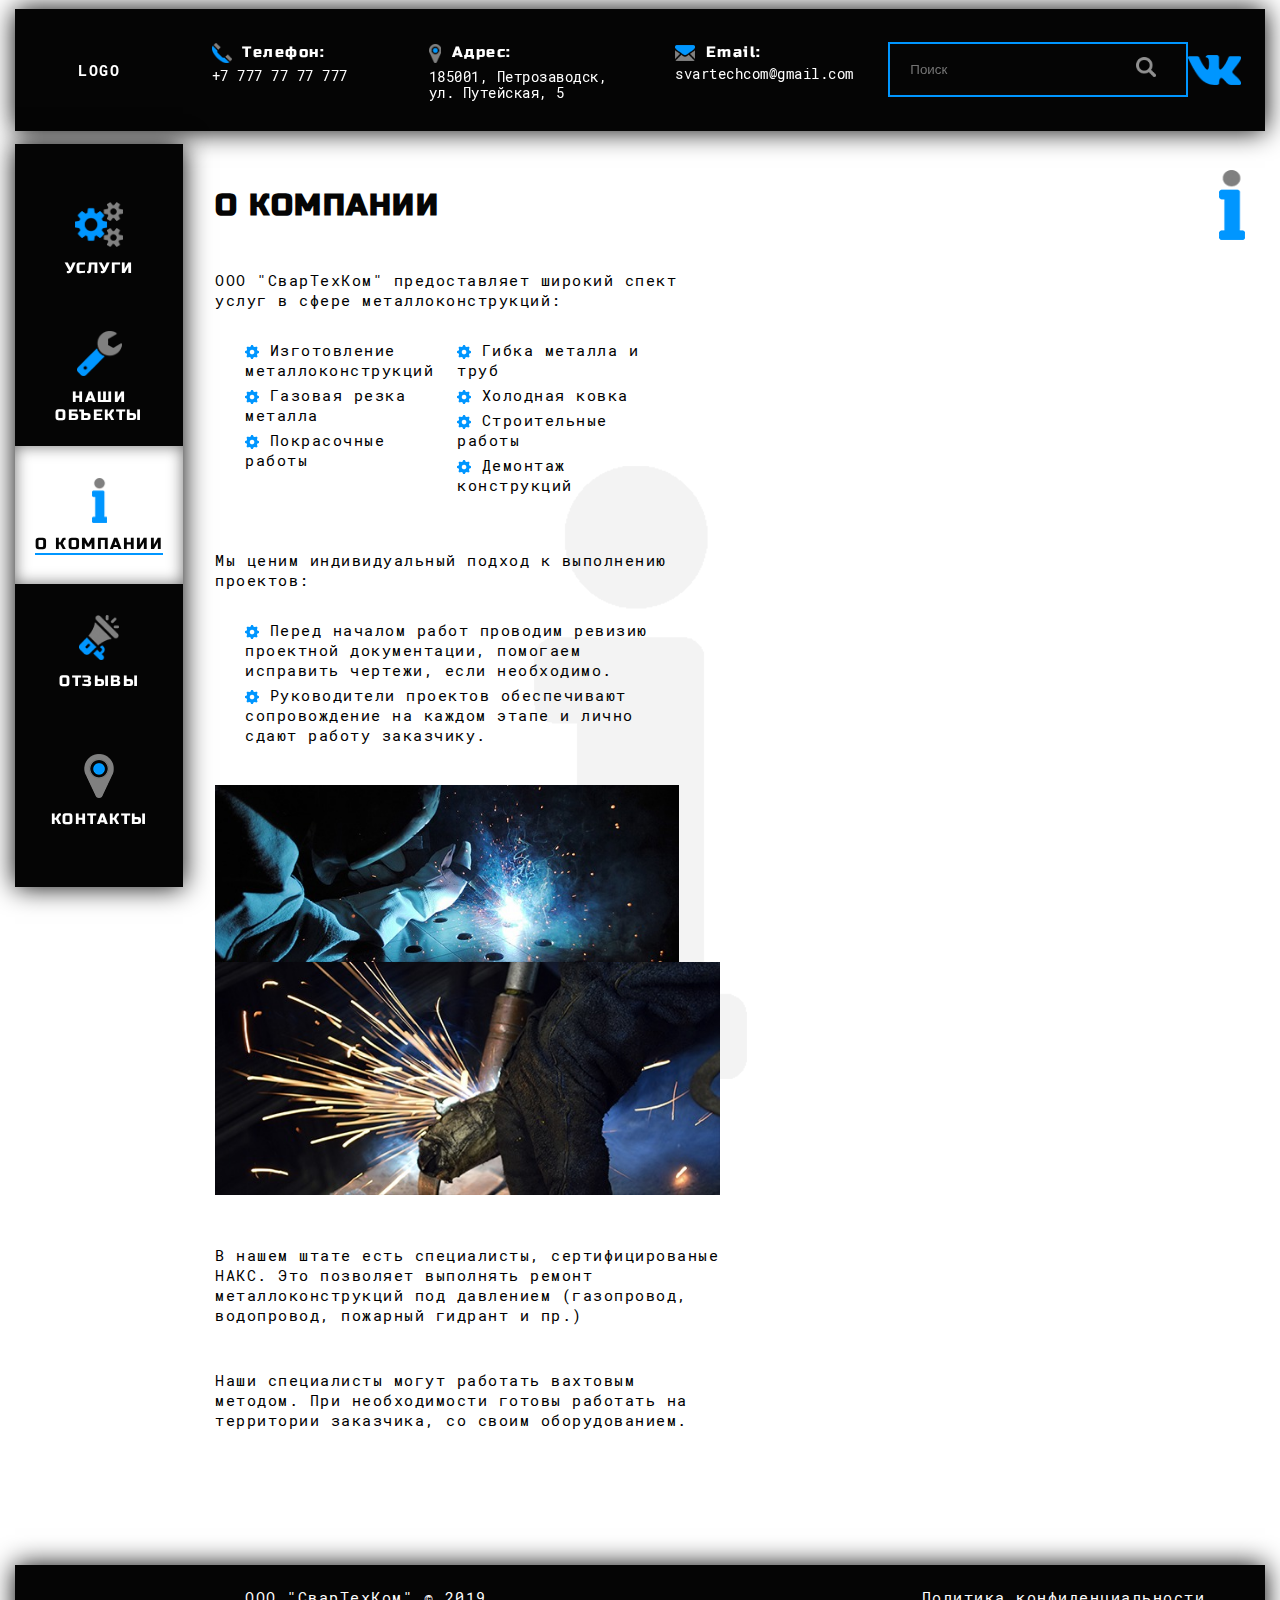
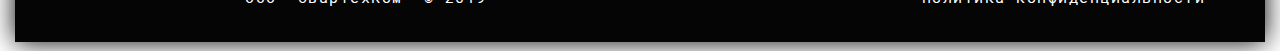
==== commit 15c23c91: "bug fixing, animations added (pure js)" ====
--- a/src/about.html
+++ b/src/about.html
@@ -271,7 +271,7 @@
   </footer>
 </div>
   
-
+<script src="js/main.js"></script>
   
 
   
--- a/src/css/styles.css
+++ b/src/css/styles.css
@@ -1,9 +1,16 @@
+* {
+  -webkit-box-sizing: border-box;
+          box-sizing: border-box;
+}
+
 body {
   margin: 0;
   padding: 0;
   font-family: 'Roboto Mono', 'Helvetica', sans-serif;
   font-size: 15px;
-  letter-spacing: 2px;
+  letter-spacing: 1.5px;
+  /*** arrows ***/
+  /******   PAGINATOR *******/
   /************* FOOOTER ***********/
 }
 
@@ -241,21 +248,27 @@
   margin: 0 auto;
 }
 
-body .fixed-menu .menu-item.active {
+body .fixed-menu .menu-item.active, body .fixed-menu .menu-item.current {
   background-color: #ffffff;
   -webkit-box-shadow: inset 0px 0px 15px 0px rgba(0, 0, 0, 0.55);
   box-shadow: inset 0px 0px 15px 0px rgba(0, 0, 0, 0.55);
-}
-
-body .fixed-menu .menu-item.active a {
+  -webkit-transition: .3s all;
+  transition: .3s all;
+}
+
+body .fixed-menu .menu-item.active a, body .fixed-menu .menu-item.current a {
   color: #050505;
   border-bottom: 2px solid #0096ff;
   font-size: 16px;
-}
-
-body .fixed-menu .menu-item.active span {
+  -webkit-transition: .3s all;
+  transition: .3s all;
+}
+
+body .fixed-menu .menu-item.active span, body .fixed-menu .menu-item.current span {
   border-bottom: 2px solid #0096ff;
   margin-top: 5px;
+  -webkit-transition: .3s all;
+  transition: .3s all;
 }
 
 body .page {
@@ -327,7 +340,7 @@
   opacity: .6;
 }
 
-body .page .section-dark .title h2 {
+body .page .section-dark .title h2, body .page .section-dark .title h1 {
   color: #ffffff;
   font-size: 29px;
 }
@@ -336,12 +349,13 @@
   display: inline-block;
 }
 
-body .page .button button {
+body .page .button button, body .page .button a {
   width: 100%;
   padding: 17px 0px;
   padding-right: 35px;
   display: block;
   margin: 0 auto;
+  text-decoration: none;
   font-family: Russo One;
   font-size: 14px;
   text-transform: uppercase;
@@ -352,18 +366,144 @@
   border: 2px solid #0096ff;
 }
 
-body .page .button button:hover {
+body .page .button button:hover, body .page .button a:hover {
   color: #0096ff;
   cursor: pointer;
   -webkit-transition: color .3s;
   transition: color .3s;
 }
 
-body .page .button img {
+body .page .button .img-tool {
   height: 23px;
+  width: 23px;
   position: absolute;
   top: 16px;
   right: 25px;
+  background-size: cover !important;
+}
+
+body .page .button .img-tool.gray {
+  background: url("../images/tool-gray.png") center no-repeat;
+}
+
+body .page .button .img-tool.blue {
+  background: url("../images/tool-blue.png") center no-repeat;
+}
+
+body .page .button .img-tool.white {
+  background: url("../images/tool-white.png") center no-repeat;
+}
+
+body .page .button-c.active button, body .page .button-c.active a {
+  background-color: #0096ff;
+  color: #ffffff;
+  -webkit-transition: .3s all;
+  transition: .3s all;
+}
+
+body .page .button-c.active .img-tool {
+  background: url("../images/tool-white.png") center no-repeat;
+  -webkit-transition: .3s all;
+  transition: .3s all;
+}
+
+body .page .button-w.active button, body .page .button-w.active a {
+  background-color: #0096ff !important;
+  color: #ffffff !important;
+  -webkit-transition: .3s all;
+  transition: .3s all;
+  border: 2px solid #0096ff !important;
+}
+
+body .page .button-w.active .img-tool {
+  background: url("../images/tool-white.png") center no-repeat;
+  -webkit-transition: .3s all;
+  transition: .3s all;
+}
+
+body .arrow img:hover {
+  cursor: pointer;
+}
+
+body .arrow.active img {
+  width: 30px;
+  -webkit-transition: .4s all;
+  transition: .4s all;
+}
+
+body .reviews-main .paginator-left__wrapper, body .reviews-main .paginator-center__wrapper, body .reviews-main .paginator-right__wrapper, body .objects .paginator-left__wrapper, body .objects .paginator-center__wrapper, body .objects .paginator-right__wrapper {
+  width: 30%;
+}
+
+body .reviews-main .paginator-left__digit, body .reviews-main .paginator-center__digit, body .reviews-main .paginator-right__digit, body .objects .paginator-left__digit, body .objects .paginator-center__digit, body .objects .paginator-right__digit {
+  background-color: #0096ff;
+  height: 70px;
+  width: 70px;
+  display: inline-block;
+  text-decoration: none;
+}
+
+body .reviews-main .paginator-left__digit:hover, body .reviews-main .paginator-center__digit:hover, body .reviews-main .paginator-right__digit:hover, body .objects .paginator-left__digit:hover, body .objects .paginator-center__digit:hover, body .objects .paginator-right__digit:hover {
+  cursor: pointer;
+}
+
+body .reviews-main .paginator-left__digit.active, body .reviews-main .paginator-center__digit.active, body .reviews-main .paginator-right__digit.active, body .objects .paginator-left__digit.active, body .objects .paginator-center__digit.active, body .objects .paginator-right__digit.active {
+  background-color: #050505;
+  -webkit-transition: .3s all;
+  transition: .3s all;
+}
+
+body .reviews-main .paginator-left__wrapper, body .objects .paginator-left__wrapper {
+  text-align: right;
+}
+
+body .reviews-main .paginator-left__digit, body .objects .paginator-left__digit {
+  position: relative;
+}
+
+body .reviews-main .paginator-left__digit img, body .objects .paginator-left__digit img {
+  position: absolute;
+  top: 23px;
+  left: 25px;
+  height: 25px;
+}
+
+body .reviews-main .paginator-center__wrapper, body .objects .paginator-center__wrapper {
+  text-align: center;
+}
+
+body .reviews-main .paginator-center__digit, body .objects .paginator-center__digit {
+  color: #ffffff;
+  font-family: Russo One;
+  font-size: 30px;
+  padding-top: 18px;
+}
+
+body .reviews-main .paginator-center__digit.active, body .reviews-main .paginator-center__digit.current, body .objects .paginator-center__digit.active, body .objects .paginator-center__digit.current {
+  background-color: #050505;
+}
+
+body .reviews-main .paginator-center__digit:first-child, body .objects .paginator-center__digit:first-child {
+  margin-right: 15%;
+}
+
+body .reviews-main .paginator-right__wrapper, body .objects .paginator-right__wrapper {
+  text-align: left;
+}
+
+body .reviews-main .paginator-right__digit, body .objects .paginator-right__digit {
+  position: relative;
+}
+
+body .reviews-main .paginator-right__digit img, body .objects .paginator-right__digit img {
+  position: absolute;
+  top: 23px;
+  left: 30px;
+  height: 25px;
+}
+
+body .reviews-main .paginator.active, body .objects .paginator.active {
+  background-color: #050505;
 }
 
 body .footer {
@@ -517,6 +657,38 @@
 
 .services-items__big, .services-items__small {
   width: 100%;
+  background-size: cover;
+}
+
+.services-items__big .services-item__title, .services-items__big.services-item__title, .services-items__small .services-item__title, .services-items__small.services-item__title {
+  position: absolute;
+  top: 50%;
+  left: 50%;
+  font-family: Russo One;
+  font-size: 16px;
+  color: #ffffff;
+  text-align: center;
+  text-transform: uppercase;
+  font-weight: normal;
+  background-color: #0096ff;
+  padding: 20px 0px;
+  width: 210px;
+  margin-top: -40px;
+  margin-left: -105px;
+}
+
+.services-items__big .services-item.active::before, .services-items__big.services-item.active::before, .services-items__small .services-item.active::before, .services-items__small.services-item.active::before {
+  opacity: 0;
+  -webkit-transition: .3s all;
+  transition: .3s all;
+}
+
+.services-items__big .services-item.active .services-item__title, .services-items__big.services-item.active .services-item__title, .services-items__small .services-item.active .services-item__title, .services-items__small.services-item.active .services-item__title {
+  border: 2px solid #0096ff;
+  color: #0096ff;
+  background-color: white;
+  -webkit-transition: .3s all;
+  transition: .3s all;
 }
 
 .services-items__big {
@@ -537,6 +709,26 @@
   opacity: .6;
 }
 
+.services-items__big.active {
+  color: #0096ff;
+  background-color: white;
+  -webkit-transition: .3s all;
+  transition: .3s all;
+}
+
+.services-items__big.active::before {
+  opacity: 0;
+  -webkit-transition: .3s;
+  transition: .3s;
+}
+
+.services-items__big .services-item__title {
+  width: 444px;
+  padding: 20px 0px;
+  margin-top: -40px;
+  margin-left: -225px;
+}
+
 .services-items__small {
   margin-top: 25px;
   display: -webkit-box;
@@ -551,7 +743,7 @@
           justify-content: space-between;
 }
 
-.services-items__small .item-small {
+.services-items__small .services-item {
   width: 32%;
   height: 200px;
   background-color: #050505;
@@ -560,7 +752,7 @@
   position: relative;
 }
 
-.services-items__small .item-small::before {
+.services-items__small .services-item::before {
   content: '';
   width: 100%;
   height: 100%;
@@ -649,6 +841,12 @@
   opacity: .4;
 }
 
+.objects-slider__item.active::before {
+  opacity: 0;
+  -webkit-transition: .3s all;
+  transition: .3s all;
+}
+
 .objects-slider__item .slider-item__title {
   font-family: Russo One;
   font-size: 16px;
@@ -983,6 +1181,10 @@
 
 .order-form-wrapper .form-photo {
   border: 2px solid #0096ff;
+}
+
+.objects-main {
+  background: none;
 }
 
 .objects-descr {
@@ -1030,6 +1232,12 @@
   opacity: .4;
 }
 
+.objects-grid__item.active::before {
+  opacity: 0;
+  -webkit-transition: .3s all;
+  transition: .3s all;
+}
+
 .objects-grid__item .grid-item__title {
   font-family: Russo One;
   font-size: 16px;
@@ -1087,160 +1295,12 @@
           justify-content: space-between;
 }
 
-.objects-paginator .paginator-left__wrapper, .objects-paginator .paginator-center__wrapper, .objects-paginator .paginator-right__wrapper {
-  width: 30%;
-}
-
-.objects-paginator .paginator-left__digit, .objects-paginator .paginator-center__digit, .objects-paginator .paginator-right__digit {
-  background-color: #0096ff;
-  height: 70px;
-  width: 70px;
-  display: inline-block;
-  text-decoration: none;
-}
-
-.objects-paginator .paginator-left__digit:hover, .objects-paginator .paginator-center__digit:hover, .objects-paginator .paginator-right__digit:hover {
-  cursor: pointer;
-}
-
-.objects-paginator .paginator-left__wrapper {
-  text-align: right;
-}
-
-.objects-paginator .paginator-left__digit {
-  position: relative;
-}
-
-.objects-paginator .paginator-left__digit img {
-  position: absolute;
-  top: 23px;
-  left: 25px;
-  height: 25px;
-}
-
-.objects-paginator .paginator-center__wrapper {
-  text-align: center;
-}
-
-.objects-paginator .paginator-center__digit {
-  color: #ffffff;
-  font-family: Russo One;
-  font-size: 30px;
-  padding-top: 18px;
-}
-
-.objects-paginator .paginator-center__digit.active {
-  background-color: #050505;
-}
-
-.objects-paginator .paginator-center__digit:first-child {
-  margin-right: 15%;
-}
-
-.objects-paginator .paginator-right__wrapper {
-  text-align: left;
-}
-
-.objects-paginator .paginator-right__digit {
-  position: relative;
-}
-
-.objects-paginator .paginator-right__digit img {
-  position: absolute;
-  top: 23px;
-  left: 30px;
-  height: 25px;
-}
-
-.services {
-  background: url("../images/index/services/services-back.png") no-repeat center;
-}
-
-.services-grid {
+.services-items {
   margin-top: 30px;
 }
 
-.services-grid__big, .services-grid__small {
-  width: 100%;
-}
-
-.services-grid__big {
-  height: 215px;
-  background-color: #050505;
-  position: relative;
-  background-image: url("../images/index/services/service-big.jpeg");
-}
-
-.services-grid__big::before {
-  content: '';
-  width: 100%;
-  height: 100%;
-  position: absolute;
-  top: 0;
-  left: 0;
-  background-color: #050505;
-  opacity: .6;
-}
-
-.services-grid__small {
-  margin-top: 25px;
-  display: -webkit-box;
-  display: -ms-flexbox;
-  display: flex;
-  -webkit-box-orient: horizontal;
-  -webkit-box-direction: normal;
-      -ms-flex-direction: row;
-          flex-direction: row;
-  -webkit-box-pack: justify;
-      -ms-flex-pack: justify;
-          justify-content: space-between;
-}
-
-.services-grid__small .item-small {
-  width: 32%;
-  height: 200px;
-  background-color: #050505;
-  background-image: url("../images/index/services/service-small.jpeg");
-  display: inline-block;
-  position: relative;
-}
-
-.services-grid__small .item-small::before {
-  content: '';
-  width: 100%;
-  height: 100%;
-  position: absolute;
-  top: 0;
-  left: 0;
-  background-color: #050505;
-  opacity: .6;
-}
-
-.services-grid .item-small__title, .services-grid .item-big__title {
-  position: absolute;
-  top: 50%;
-  left: 50%;
-  font-family: Russo One;
-  font-size: 16px;
-  color: #ffffff;
-  text-align: center;
-  text-transform: uppercase;
-  font-weight: normal;
-  background-color: #0096ff;
-}
-
-.services-grid .item-big__title {
-  width: 444px;
-  padding: 20px 0px;
-  margin-top: -40px;
-  margin-left: -220px;
-}
-
-.services-grid .item-small__title {
-  padding: 20px 0px;
-  width: 210px;
-  margin-top: -40px;
-  margin-left: -105px;
+.services-items__small .services-item {
+  background-size: cover;
 }
 
 .services-descr {
@@ -1539,71 +1599,6 @@
           justify-content: space-between;
 }
 
-.reviews-main-paginator .paginator-left__wrapper, .reviews-main-paginator .paginator-center__wrapper, .reviews-main-paginator .paginator-right__wrapper {
-  width: 30%;
-}
-
-.reviews-main-paginator .paginator-left__digit, .reviews-main-paginator .paginator-center__digit, .reviews-main-paginator .paginator-right__digit {
-  background-color: #0096ff;
-  height: 70px;
-  width: 70px;
-  display: inline-block;
-  text-decoration: none;
-}
-
-.reviews-main-paginator .paginator-left__digit:hover, .reviews-main-paginator .paginator-center__digit:hover, .reviews-main-paginator .paginator-right__digit:hover {
-  cursor: pointer;
-}
-
-.reviews-main-paginator .paginator-left__wrapper {
-  text-align: right;
-}
-
-.reviews-main-paginator .paginator-left__digit {
-  position: relative;
-}
-
-.reviews-main-paginator .paginator-left__digit img {
-  position: absolute;
-  top: 23px;
-  left: 25px;
-  height: 25px;
-}
-
-.reviews-main-paginator .paginator-center__wrapper {
-  text-align: center;
-}
-
-.reviews-main-paginator .paginator-center__digit {
-  color: #ffffff;
-  font-family: Russo One;
-  font-size: 30px;
-  padding-top: 18px;
-}
-
-.reviews-main-paginator .paginator-center__digit.active {
-  background-color: #050505;
-}
-
-.reviews-main-paginator .paginator-center__digit:first-child {
-  margin-right: 15%;
-}
-
-.reviews-main-paginator .paginator-right__wrapper {
-  text-align: left;
-}
-
-.reviews-main-paginator .paginator-right__digit {
-  position: relative;
-}
-
-.reviews-main-paginator .paginator-right__digit img {
-  position: absolute;
-  top: 23px;
-  left: 30px;
-  height: 25px;
-}
-
 .about {
   background: url("../images/about/about-back.png") center no-repeat;
 }
@@ -1681,4 +1676,520 @@
 .about-right__photo img {
   width: 100%;
 }
+
+.anobject {
+  background: #050505 url("../images/services/anobject/anobject-back.jpeg") center no-repeat;
+  position: relative;
+}
+
+.anobject__path, .anobject__subtitle, .anobject__descr {
+  font-family: Roboto Mono, san-serif;
+  font-size: 14px;
+  color: #ffffff;
+  text-align: left;
+}
+
+.anobject__title {
+  font-family: Russo One, san-serif;
+  font-size: 32px;
+  color: #ffffff;
+  text-align: left;
+}
+
+.anobject__subtitle {
+  font-size: 15px;
+}
+
+.anobject__wrapper {
+  display: -webkit-box;
+  display: -ms-flexbox;
+  display: flex;
+  -webkit-box-orient: horizontal;
+  -webkit-box-direction: normal;
+      -ms-flex-direction: row;
+          flex-direction: row;
+  margin-top: 26px;
+}
+
+.anobject__descr {
+  font-size: 15px;
+  margin-left: 33px;
+  -ms-flex-item-align: center;
+      -ms-grid-row-align: center;
+      align-self: center;
+}
+
+.anobject__descr .descr-lists {
+  margin-bottom: 25px;
+  display: -webkit-box;
+  display: -ms-flexbox;
+  display: flex;
+  -webkit-box-orient: horizontal;
+  -webkit-box-direction: normal;
+      -ms-flex-direction: row;
+          flex-direction: row;
+}
+
+.anobject__descr .descr-lists ul {
+  list-style: none;
+  padding-left: 20px;
+}
+
+.anobject__descr .descr-lists ul li img {
+  width: 14px;
+  display: inline-block;
+}
+
+.anobject__descr .descr-lists ul li div {
+  display: inline-block;
+}
+
+.anobject__descr .descr-volume, .anobject__descr .descr-time, .anobject__descr .descr-year, .anobject__descr .descr-review {
+  margin-bottom: 22px;
+}
+
+.anobject__descr .descr-volume:last-child, .anobject__descr .descr-time:last-child, .anobject__descr .descr-year:last-child, .anobject__descr .descr-review:last-child {
+  margin-bottom: 0;
+}
+
+.anobject__descr .descr-volume span, .anobject__descr .descr-time span, .anobject__descr .descr-year span, .anobject__descr .descr-review span {
+  font-weight: bold;
+  font-size: 16px;
+  color: #2e96e0;
+  text-decoration: underline;
+}
+
+.anobject-stages__first .stages-item__left, .anobject-stages__first .stages-item__right, .anobject-stages__second .stages-item__left, .anobject-stages__second .stages-item__right, .anobject-stages__third .stages-item__left, .anobject-stages__third .stages-item__right, .anobject-stages__fourth .stages-item__left, .anobject-stages__fourth .stages-item__right {
+  display: -webkit-box;
+  display: -ms-flexbox;
+  display: flex;
+  -webkit-box-orient: horizontal;
+  -webkit-box-direction: normal;
+      -ms-flex-direction: row;
+          flex-direction: row;
+}
+
+.anobject-stages__first .stages-item__digit, .anobject-stages__second .stages-item__digit, .anobject-stages__third .stages-item__digit, .anobject-stages__fourth .stages-item__digit {
+  min-width: 130px;
+  height: 130px;
+  background-color: #2da9ff;
+  color: #ffffff;
+  font-family: Russo One, san-serif;
+  font-size: 72px;
+  text-align: center;
+  padding-top: 25px;
+  -webkit-box-shadow: 0px 0px 10px 0px #0096ff;
+  box-shadow: 0px 0px 10px 0px #0096ff;
+}
+
+.anobject-stages__first .stages-item__txt, .anobject-stages__second .stages-item__txt, .anobject-stages__third .stages-item__txt, .anobject-stages__fourth .stages-item__txt {
+  display: -webkit-box;
+  display: -ms-flexbox;
+  display: flex;
+  -webkit-box-orient: vertical;
+  -webkit-box-direction: normal;
+      -ms-flex-direction: column;
+          flex-direction: column;
+  margin-left: 30px;
+}
+
+.anobject-stages__first .stages-item__title, .anobject-stages__second .stages-item__title, .anobject-stages__third .stages-item__title, .anobject-stages__fourth .stages-item__title {
+  margin-top: 10px;
+  font-family: Russo One, san-serif;
+  color: #2da9ff;
+  text-transform: uppercase;
+  font-size: 22px;
+}
+
+.anobject-stages__first .stages-item__descr, .anobject-stages__second .stages-item__descr, .anobject-stages__third .stages-item__descr, .anobject-stages__fourth .stages-item__descr {
+  margin-top: 18px;
+  font-size: 16px;
+  color: #050505;
+}
+
+.anobject-stages__first .stages-item__slider .slider-item, .anobject-stages__second .stages-item__slider .slider-item, .anobject-stages__third .stages-item__slider .slider-item, .anobject-stages__fourth .stages-item__slider .slider-item {
+  width: 110px;
+  height: 110px;
+  margin-bottom: 5px;
+  position: relative;
+}
+
+.anobject-stages__first .stages-item__slider .slider-item::before, .anobject-stages__second .stages-item__slider .slider-item::before, .anobject-stages__third .stages-item__slider .slider-item::before, .anobject-stages__fourth .stages-item__slider .slider-item::before {
+  content: '';
+  width: 100%;
+  height: 100%;
+  position: absolute;
+  top: 0;
+  left: 0;
+  background-color: #050505;
+  opacity: .6;
+}
+
+.anobject-stages__first .stages-item__slider .slider-item.active, .anobject-stages__first .stages-item__slider .slider-item.current, .anobject-stages__second .stages-item__slider .slider-item.active, .anobject-stages__second .stages-item__slider .slider-item.current, .anobject-stages__third .stages-item__slider .slider-item.active, .anobject-stages__third .stages-item__slider .slider-item.current, .anobject-stages__fourth .stages-item__slider .slider-item.active, .anobject-stages__fourth .stages-item__slider .slider-item.current {
+  border: 2px solid #2da9ff;
+  -webkit-transition: .3s all;
+  transition: .3s all;
+}
+
+.anobject-stages__first .stages-item__slider .slider-item.active::before, .anobject-stages__first .stages-item__slider .slider-item.current::before, .anobject-stages__second .stages-item__slider .slider-item.active::before, .anobject-stages__second .stages-item__slider .slider-item.current::before, .anobject-stages__third .stages-item__slider .slider-item.active::before, .anobject-stages__third .stages-item__slider .slider-item.current::before, .anobject-stages__fourth .stages-item__slider .slider-item.active::before, .anobject-stages__fourth .stages-item__slider .slider-item.current::before {
+  opacity: 0;
+  -webkit-transition: .3s all;
+  transition: .3s all;
+}
+
+.anobject-stages__first .stages-item__slider .slider-item.active:hover, .anobject-stages__first .stages-item__slider .slider-item.current:hover, .anobject-stages__second .stages-item__slider .slider-item.active:hover, .anobject-stages__second .stages-item__slider .slider-item.current:hover, .anobject-stages__third .stages-item__slider .slider-item.active:hover, .anobject-stages__third .stages-item__slider .slider-item.current:hover, .anobject-stages__fourth .stages-item__slider .slider-item.active:hover, .anobject-stages__fourth .stages-item__slider .slider-item.current:hover {
+  cursor: pointer;
+}
+
+.anobject-stages__first .stages-item__slider .slider-item img, .anobject-stages__second .stages-item__slider .slider-item img, .anobject-stages__third .stages-item__slider .slider-item img, .anobject-stages__fourth .stages-item__slider .slider-item img {
+  width: 100%;
+}
+
+.anobject-stages__first .stages-item__photo, .anobject-stages__second .stages-item__photo, .anobject-stages__third .stages-item__photo, .anobject-stages__fourth .stages-item__photo {
+  width: 502px;
+  height: 340px;
+  margin-left: 9px;
+  border: 2px solid #2da9ff;
+}
+
+.anobject-stages__first .stages-item__photo img, .anobject-stages__second .stages-item__photo img, .anobject-stages__third .stages-item__photo img, .anobject-stages__fourth .stages-item__photo img {
+  width: 100%;
+}
+
+.anobject-stages__first .stages-item__photo img:hover, .anobject-stages__second .stages-item__photo img:hover, .anobject-stages__third .stages-item__photo img:hover, .anobject-stages__fourth .stages-item__photo img:hover {
+  cursor: pointer;
+}
+
+.anobject-stages__first, .anobject-stages__third {
+  display: -webkit-box;
+  display: -ms-flexbox;
+  display: flex;
+  -webkit-box-orient: horizontal;
+  -webkit-box-direction: normal;
+      -ms-flex-direction: row;
+          flex-direction: row;
+  margin-top: 60px;
+}
+
+.anobject-stages__first .stages-item__left, .anobject-stages__third .stages-item__left {
+  width: 45%;
+}
+
+.anobject-stages__first .stages-item__right, .anobject-stages__third .stages-item__right {
+  width: 54%;
+  -webkit-box-pack: end;
+      -ms-flex-pack: end;
+          justify-content: flex-end;
+}
+
+.anobject-stages__second, .anobject-stages__fourth {
+  margin-top: 60px;
+  display: -webkit-box;
+  display: -ms-flexbox;
+  display: flex;
+  -webkit-box-orient: horizontal;
+  -webkit-box-direction: normal;
+      -ms-flex-direction: row;
+          flex-direction: row;
+}
+
+.anobject-stages__second .stages-item__left, .anobject-stages__fourth .stages-item__left {
+  width: 54%;
+  margin-left: 60px;
+}
+
+.anobject-stages__second .stages-item__right, .anobject-stages__fourth .stages-item__right {
+  width: 45%;
+  -webkit-box-pack: end;
+      -ms-flex-pack: end;
+          justify-content: flex-end;
+}
+
+.anobject-stages .modal-button {
+  display: block;
+  margin-top: 100px;
+  text-align: center;
+}
+
+.anobject-stages .modal-button .button {
+  position: relative;
+}
+
+.anobject-stages .modal-button .button button {
+  background-color: #ffffff;
+  color: #050505;
+  padding: 20px 55px 16px 20px;
+  border-color: #2da9ff;
+}
+
+.anobject-stages .modal-button .button img {
+  right: 20px;
+  top: 19px;
+}
+
+.aservice-main {
+  padding: 0px 0px 95px 0px !important;
+  background: #050505 url("../images/index/main/main.jpg") center no-repeat;
+  background-size: cover;
+  position: relative;
+}
+
+.aservice-main-title h1 {
+  color: #ffffff;
+  font-family: 'Russo One', 'san-serif';
+  font-size: 30px;
+  margin-top: 20px;
+}
+
+.aservice-main__wrapper {
+  display: -webkit-box;
+  display: -ms-flexbox;
+  display: flex;
+  -webkit-box-orient: horizontal;
+  -webkit-box-direction: normal;
+      -ms-flex-direction: row;
+          flex-direction: row;
+  margin-top: 40px;
+}
+
+.aservice-main__left, .aservice-main__right {
+  color: #ffffff;
+  font-family: 'Roboto Mono', 'san-serif';
+}
+
+.aservice-main__left {
+  width: 49%;
+}
+
+.aservice-main__left .main-left__list {
+  list-style: none;
+}
+
+.aservice-main__left .main-left__list li {
+  display: -webkit-box;
+  display: -ms-flexbox;
+  display: flex;
+  -webkit-box-orient: horizontal;
+  -webkit-box-direction: normal;
+      -ms-flex-direction: row;
+          flex-direction: row;
+  -webkit-box-align: center;
+      -ms-flex-align: center;
+          align-items: center;
+  margin-top: 5px;
+}
+
+.aservice-main__left .main-left__list li img {
+  width: 14px;
+  height: 14px;
+}
+
+.aservice-main__left .main-left__list li div {
+  margin-left: 10px;
+}
+
+.aservice-main__right {
+  width: 50%;
+  padding-left: 20px;
+}
+
+.aservice-main__right .main-right__txt:last-child {
+  margin-top: 35px;
+}
+
+.aservice-objects {
+  background: url("../images/services/aservice/aservice-objects-back.png") center no-repeat;
+}
+
+.aservice-objects-slider {
+  position: relative;
+  margin-top: 35px;
+}
+
+.aservice-objects-slider__left {
+  position: absolute;
+  left: 35px;
+  top: -10px;
+}
+
+.aservice-objects-slider__left img {
+  height: 37px;
+}
+
+.aservice-objects-slider__right {
+  position: absolute;
+  right: 35px;
+  bottom: 0;
+}
+
+.aservice-objects-slider__right img {
+  height: 37px;
+}
+
+.aservice-objects-slider__left:hover, .aservice-objects-slider__right:hover {
+  cursor: pointer;
+}
+
+.aservice-objects-slider__item {
+  display: -webkit-box;
+  display: -ms-flexbox;
+  display: flex;
+  -webkit-box-orient: horizontal;
+  -webkit-box-direction: normal;
+      -ms-flex-direction: row;
+          flex-direction: row;
+}
+
+.aservice-objects-slider__item .slider-item__title {
+  font-family: Russo One;
+  font-size: 22px;
+  color: #0096ff;
+  text-align: left;
+  text-transform: uppercase;
+}
+
+.aservice-objects-slider__item .slider-item__txt {
+  margin-left: 25px;
+  margin-top: 10px;
+}
+
+.aservice-objects-slider__item .slider-item__descr {
+  margin-top: 18px;
+  text-align: left;
+}
+
+.aservice-objects-slider__item .slider-item__button {
+  position: relative;
+  margin-top: 27px;
+  display: block !important;
+  width: 205px;
+}
+
+.aservice-objects-slider .aservice-slider-wrapper {
+  margin-top: 10px;
+  text-align: center;
+  padding: 50px 95px 50px 85px;
+  display: -webkit-box;
+  display: -ms-flexbox;
+  display: flex;
+  -webkit-box-orient: horizontal;
+  -webkit-box-direction: normal;
+      -ms-flex-direction: row;
+          flex-direction: row;
+  -webkit-box-pack: justify;
+      -ms-flex-pack: justify;
+          justify-content: space-between;
+}
+
+.aservice-objects-slider .aservice-slider-wrapper .aservice-objects-slider__item:last-child {
+  margin-left: 30px;
+}
+
+.aservice-objects-slider .aservice-slider-wrapper .aservice-objects-slider__item.active-item::after {
+  display: none;
+}
+
+.aservice-objects-slider .aservice-slider-wrapper .aservice-objects-slider__item.active-item .slider-item__button {
+  position: relative;
+}
+
+.aservice-order {
+  background: url("../images/services/aservice/aservice-order-back.jpeg") no-repeat center;
+}
+
+.aservice-order-subtitle {
+  margin-top: 30px;
+  font-family: Roboto Mono;
+  font-size: 15px;
+  color: #ffffff;
+}
+
+.aservice-order-form-wrapper {
+  width: 100%;
+  display: -webkit-box;
+  display: -ms-flexbox;
+  display: flex;
+  -webkit-box-orient: horizontal;
+  -webkit-box-direction: normal;
+      -ms-flex-direction: row;
+          flex-direction: row;
+  -webkit-box-pack: justify;
+      -ms-flex-pack: justify;
+          justify-content: space-between;
+}
+
+.aservice-order-form-wrapper .form {
+  margin-top: 40px;
+}
+
+.aservice-order-form-wrapper .form form {
+  padding: 35px 30px 45px 30px;
+  border: 2px solid #0096ff;
+  display: -webkit-box;
+  display: -ms-flexbox;
+  display: flex;
+  -webkit-box-orient: horizontal;
+  -webkit-box-direction: normal;
+      -ms-flex-direction: row;
+          flex-direction: row;
+  -webkit-box-pack: justify;
+      -ms-flex-pack: justify;
+          justify-content: space-between;
+  position: relative;
+}
+
+.aservice-order-form-wrapper .form form fieldset {
+  border: none;
+  padding: 0;
+  margin: 0;
+}
+
+.aservice-order-form-wrapper .form form input, .aservice-order-form-wrapper .form form textarea {
+  width: 330px;
+  border: 2px solid #0096ff;
+  display: block;
+  margin-top: 12px;
+  background-color: #050505;
+}
+
+.aservice-order-form-wrapper .form form input {
+  height: 55px;
+  padding: 0px 20px;
+}
+
+.aservice-order-form-wrapper .form form label {
+  display: block;
+  color: #ffffff;
+}
+
+.aservice-order-form-wrapper .form-phone {
+  margin-top: 40px;
+}
+
+.aservice-order-form-wrapper .form-txt {
+  margin-left: 30px;
+}
+
+.aservice-order-form-wrapper .form-txt textarea {
+  padding: 15px 0px 20px 20px;
+  height: 182px;
+  resize: none;
+}
+
+.aservice-order-form-wrapper .form-button {
+  margin: 0 auto;
+  position: absolute;
+  bottom: -31px;
+  right: 31px;
+  width: 195px;
+}
+
+.aservice-order-form-wrapper .form-button button {
+  color: #ffffff !important;
+  border: 2px solid #0096ff !important;
+}
+
+.aservice-order-form-wrapper .form-photo {
+  border: 2px solid #0096ff;
+}
 /*# sourceMappingURL=styles.css.map */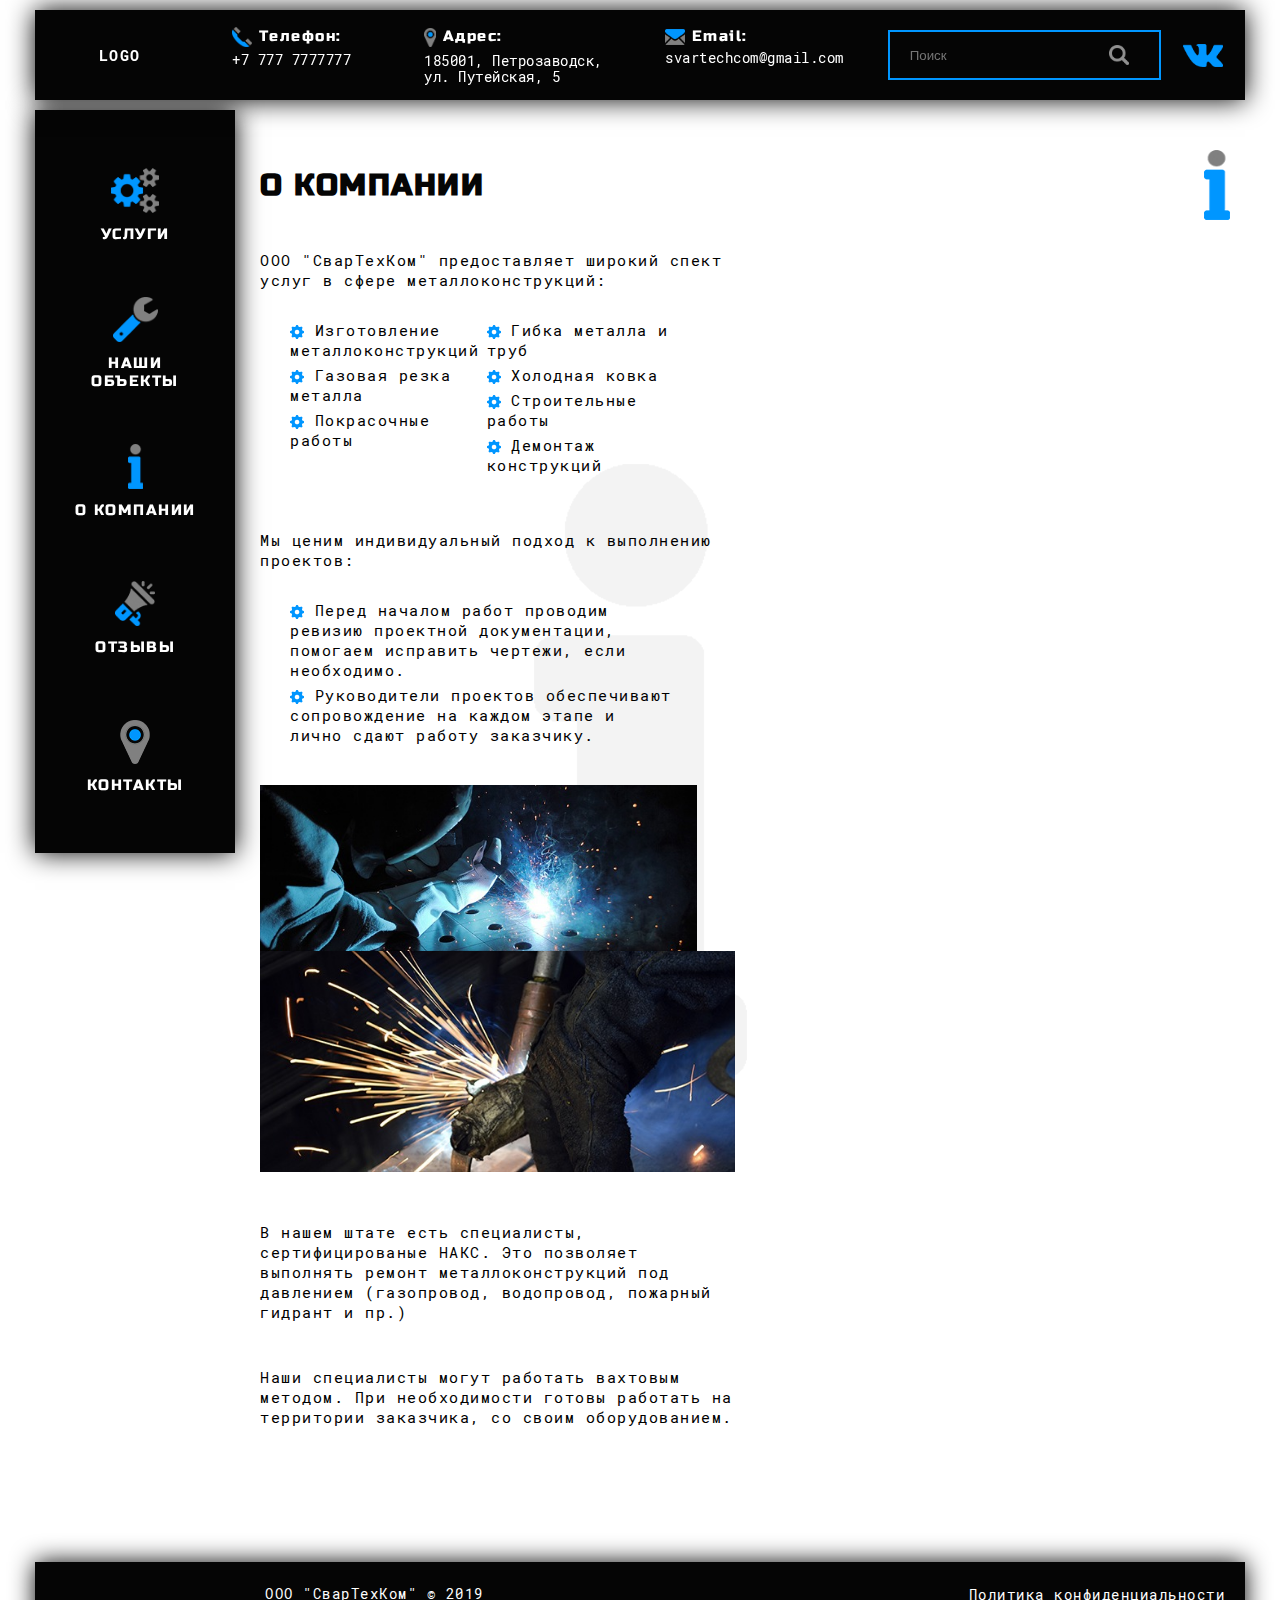
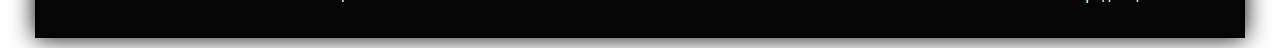
==== commit bf754239: "responsive for Servises page added" ====
--- a/src/about.html
+++ b/src/about.html
@@ -16,125 +16,175 @@
 </head>
 <body>
 
-  <div class="container-fluid fixed-header">
-    <header class="header-wrapper">
-      <div class="header">
-      
-        <div class="header-logo">
-          <a href="index.html">logo</a>
+    <div class="container-fluid fixed-container">
+        <div class="fixed-menu">
+            <div class="menu-desktop">
+                <div class="menu-desktop-item">
+                    <div class="menu-desktop-item__icon">
+                      <img src="images/index/main/menu-services.png" alt="Услуги">
+                    </div>
+                    <div class="menu-desktop-item__txt">
+                      <a href="services.html">Услуги</a>
+                    </div>
+                </div>
+                <div class="menu-desktop-item">
+                  <div class="menu-desktop-item__icon">
+                    <img src="images/index/main/menu-objects.png" alt="Наши объекты">
+                  </div>
+                  <div class="menu-desktop-item__txt">
+                   <a href="objects.html">Наши <span>объекты</span></a> 
+                  </div>
+                </div>
+                <div class="menu-desktop-item">
+                  <div class="menu-desktop-item__icon"><img src="images/index/main/menu-company.png" alt=" О компании">
+                  </div>
+                  <div class="menu-desktop-item__txt">
+                   <a href="about.html">О компании</a> 
+                  </div>
+                </div>
+                <div class="menu-desktop-item">
+                  <div class="menu-desktop-item__icon"><img src="images/index/main/menu-reviews.png" alt="Отзывы">
+                  </div>
+                  <div class="menu-desktop-item__txt">
+                  <a href="reviews.html">Отзывы</a>  
+                  </div>
+                </div>
+                <div class="menu-desktop-item">
+                  <div class="menu-desktop-item__icon"><img src="images/index/main/menu-contacts.png" alt="Контакты">
+                  </div>
+                  <div class="menu-desktop-item__txt">
+                    <a href="contacts.html">Контакты</a>
+                    
+                  </div>
+                </div>
+              </div>
         </div>
-
-        <div class="header-contacts">
-            <div class="header-phones">
-                <div class="header-phones__top">
-                  <img src="images/index/main/icon-phones.png" alt="Телефоны">
-                  <div>
-                      Телефон:
-                  </div>
-                </div>
-                <div class="header-phones__bottom">
-                    +7 777 77 77 777
-                </div>
-              </div>
-          
-              <div class="header-address">
-                <div class="header-address__top">
-                  <img src="images/index/main/icon-address.png" alt="Адрес">
-                  <div>
-                      Адрес:
-                  </div>
-                </div>
-                <div class="header-address__bottom">
-                    185001, Петрозаводск, <br> 
-                    ул. Путейская, 5
-                </div>
-              </div>
-            
-              <div class="header-mail">
-                <div class="header-mail__top">
-                  <img src="images/index/main/icon-mail.png" alt="Почта">
-                  <div>
-                      Email:
-                  </div>
-                </div>
-                <div class="header-mail__bottom">
-                    svartechcom@gmail.com
-                </div>
-  
-              </div>
-        </div>
-
-        <div class="header-other">
-            <div class="header-search">
-              <input type="text" placeholder="Поиск">
-              <a href="#"><img src="images/index/main/icon-search.png" alt="Поиск"></a>
+       
+            
+            
+         
+      </div>   
+    
+      <div class="container-fluid fixed-container">
+    
+        <div class="page">
+    
+          <header class="fixed-header">
+            
+                <div class="header">
+                   
+                    <nav class="navbar menu-mobile">
+                      <button class="navbar-toggler" type="button" data-toggle="collapse" data-target="#navbarSupportedContent" aria-controls="navbarSupportedContent" aria-expanded="false" aria-label="Toggle navigation">
+                        <span class="navbar-toggler-icon"></span>
+                      </button>
+                      <a class="navbar-brand" href="#">Logo</a>
+                    
+                      <div class="collapse navbar-collapse" id="navbarSupportedContent">
+                        <ul class="navbar-nav mr-auto">
+                          <li class="nav-item active">
+                            <a class="nav-link" href="services.html">Услуги <span class="sr-only">(current)</span></a>
+                          </li>
+                          <li class="nav-item">
+                            <a class="nav-link" href="objects.html">Наши <span>объекты</span></a>
+                            about.html">О компании
+                          </li>
+                          <li class="nav-item">
+                            <a class="nav-link" href="about.html">О компании</a>
+                            
+                          </li>
+                          <li class="nav-item">
+                            <a class="nav-link" href="reviews.html">Отзывы</a>
+                            
+                          </li>
+    
+                          <li class="nav-item">
+                            <a class="nav-link" href="contacts.html">Контакты</a>
+                            
+                          </li>
+                          
+                          
+                        </ul>
+                        <!-- <form class="form-inline my-2 my-lg-0">
+                          <input class="form-control mr-sm-2" type="search" placeholder="Search" aria-label="Search">
+                          <button class="btn btn-outline-success my-2 my-sm-0" type="submit">Search</button>
+                        </form> -->
+                      </div>
+                    </nav>
+    
+                    
+            
+                    <div class="header-logo">
+                      <a href="index.html">logo</a>
+                    </div>
+            
+                    <div class="header-contacts">
+                        <div class="header-phones">
+                            <div class="header-phones__top">
+                              <img src="images/index/main/icon-phones.png" alt="Телефоны">
+                              <div>
+                                  Телефон:
+                              </div>
+                            </div>
+                            <div class="header-phones__bottom">
+                                +7 777 7777777
+                            </div>
+                          </div>
+                      
+                          <div class="header-address">
+                            <div class="header-address__top">
+                              <img src="images/index/main/icon-address.png" alt="Адрес">
+                              <div>
+                                  Адрес:
+                              </div>
+                            </div>
+                            <div class="header-address__bottom">
+                                185001, Петрозаводск, <br> 
+                                ул. Путейская, 5
+                            </div>
+                          </div>
+                        
+                          <div class="header-mail">
+                            <div class="header-mail__top">
+                              <img src="images/index/main/icon-mail.png" alt="Почта">
+                              <div>
+                                  Email:
+                              </div>
+                            </div>
+                            <div class="header-mail__bottom">
+                                svartechcom@gmail.com
+                            </div>
               
-            </div>
-    
-            <div class="header-vk">
-              <img src="images/index/main/icon-vk.png" alt="Вконтакте">
-            </div>
-        </div>
-      
-        
-
-        
-        
-        
-      </div>    
-    </header>
-    <!-- ./header-wrapper -->
-  </div>
-
-  <div class="container-fluid fixed-menu">
-   
-        
-        <div class="menu">
-          <div class="menu-item">
-              <div class="menu-item__icon">
-                <img src="images/index/main/menu-services.png" alt="Услуги">
-              </div>
-              <div class="menu-item__txt">
-                <a href="services.html">Услуги</a>
-              </div>
-          </div>
-          <div class="menu-item">
-            <div class="menu-item__icon">
-              <img src="images/index/main/menu-objects.png" alt="Наши объекты">
-            </div>
-            <div class="menu-item__txt">
-             <a href="objects.html">Наши <span>объекты</span></a> 
-            </div>
-          </div>
-          <div class="menu-item active">
-            <div class="menu-item__icon"><img src="images/index/main/menu-company.png" alt=" О компании">
-            </div>
-            <div class="menu-item__txt">
-             <a href="about.html">О компании</a> 
-            </div>
-          </div>
-          <div class="menu-item">
-            <div class="menu-item__icon"><img src="images/index/main/menu-reviews.png" alt="Отзывы">
-            </div>
-            <div class="menu-item__txt">
-            <a href="reviews.html">Отзывы</a>  
-            </div>
-          </div>
-          <div class="menu-item">
-            <div class="menu-item__icon"><img src="images/index/main/menu-contacts.png" alt="Контакты">
-            </div>
-            <div class="menu-item__txt">
-              <a href="contacts.html">Контакты</a>
-              
-            </div>
-          </div>
-        </div>
-        
-     
-  </div>   
-
-
-  <div class="page">
+                          </div>
+                    </div>
+    
+                    <div class="header-hidden">
+    
+                    </div>
+            
+                    <div class="header-other">
+                        <div class="header-search">
+                          <input type="text" placeholder="Поиск">
+                          <a href="#"><img src="images/index/main/icon-search.png" alt="Поиск"></a>
+                          
+                        </div>
+                        <div class="header-padding"></div>
+                        <div class="header-vk">
+                          <img src="images/index/main/icon-vk.png" alt="Вконтакте">
+                        </div>
+                        <div class="header-padding"></div>
+                    </div>
+                  
+                    
+            
+                    
+                    
+                    
+                </div> 
+    
+                
+            
+                
+          </header>
        
     <!-- about -->
     <section class="section section-first about">
@@ -250,26 +300,28 @@
     
   </div>
   <!-- ./page -->
-<div class="container-fluid">
-  <footer class="footer">
-
-      <div class="row">
-        <div class="col-6">
-          <div class="footer-copyright">
-            ООО "СварТехКом" &copy; 2019
+</div>
+
+  <div class="container-fluid fixed-container" >
+      <footer class="footer">
+    
+          <div class="row">
+            <div class="col-12 col-sm-6">
+              <div class="footer-copyright">
+                ООО "СварТехКом" &copy; 2019
+              </div>
+            </div>
+            <div class="col-12 col-sm-6">
+              <div class="footer-politics">
+                <a href="#">Политика конфиденциальности</a>
+              </div>
+            </div>
+            
           </div>
-        </div>
-        <div class="col-6">
-          <div class="footer-politics">
-            <a href="#">Политика конфиденциальности</a>
-          </div>
-        </div>
-        
-      </div>
-
-    <!-- ./footer -->
-  </footer>
-</div>
+    
+        <!-- ./footer -->
+      </footer>
+    </div>
   
 <script src="js/main.js"></script>
   
--- a/src/css/styles.css
+++ b/src/css/styles.css
@@ -18,18 +18,27 @@
   vertical-align: middle;
 }
 
+body .fixed-container {
+  max-width: 1660px;
+}
+
 body .fixed-header {
   position: fixed;
   top: 0;
-  margin-top: 1vh;
+  margin: 0 auto;
+  margin-top: 10px;
+  padding-right: 30px;
   z-index: 100;
-  height: 13.5vh;
-  min-height: 90px;
+  height: 90px;
+  width: 100%;
+  max-width: 1660px;
 }
 
 body .fixed-header .header {
+  margin-right: 20px;
+  margin-left: 20px;
   height: 100%;
-  padding: 2vh 20px 2vh 0px;
+  padding: 2vh 0px;
   display: -webkit-box;
   display: -ms-flexbox;
   display: flex;
@@ -45,8 +54,25 @@
   box-shadow: 0px 0px 25px 0px #050505;
 }
 
-body .fixed-header .header-wrapper {
-  height: 100%;
+body .fixed-header .header .menu-mobile {
+  display: none;
+}
+
+body .fixed-header .header-logo {
+  width: 200px;
+  text-align: center;
+  padding-right: 2.3%;
+}
+
+body .fixed-header .header-logo a {
+  color: #ffffff;
+  font-weight: bold;
+  text-transform: uppercase;
+  text-decoration: none;
+}
+
+body .fixed-header .header-logo a:hover {
+  text-decoration: underline;
 }
 
 body .fixed-header .header-contacts {
@@ -60,11 +86,18 @@
   -webkit-box-align: baseline;
       -ms-flex-align: baseline;
           align-items: baseline;
-  width: 55%;
+  width: 45%;
+  -webkit-box-pack: justify;
+      -ms-flex-pack: justify;
+          justify-content: space-between;
+}
+
+body .fixed-header .header-hidden {
+  width: 12%;
 }
 
 body .fixed-header .header-other {
-  width: 28%;
+  width: 27%;
   display: -webkit-box;
   display: -ms-flexbox;
   display: flex;
@@ -80,35 +113,21 @@
           justify-content: space-between;
 }
 
-body .fixed-header .header-logo {
-  width: 16%;
-  text-align: center;
-  padding-right: 2.3%;
-}
-
-body .fixed-header .header-logo a {
-  color: #ffffff;
-  font-weight: bold;
-  text-transform: uppercase;
-  text-decoration: none;
-}
-
-body .fixed-header .header-logo a:hover {
-  text-decoration: underline;
-}
-
 body .fixed-header .header-phones, body .fixed-header .header-address, body .fixed-header .header-mail {
   display: inline-block;
 }
 
-body .fixed-header .header-phones__top div, body .fixed-header .header-address__top div, body .fixed-header .header-mail__top div {
-  display: inline-block;
+body .fixed-header .header-phones__top, body .fixed-header .header-address__top, body .fixed-header .header-mail__top {
   font-family: 'Russo One';
   font-size: 15px;
   color: #ffffff;
   text-align: left;
 }
 
+body .fixed-header .header-phones__top div, body .fixed-header .header-address__top div, body .fixed-header .header-mail__top div {
+  display: inline-block;
+}
+
 body .fixed-header .header-phones__bottom, body .fixed-header .header-address__bottom, body .fixed-header .header-mail__bottom {
   font-size: 14px;
   color: #ffffff;
@@ -124,7 +143,7 @@
 }
 
 body .fixed-header .header-address {
-  margin-left: 12%;
+  margin-left: 10px;
 }
 
 body .fixed-header .header-address__top img {
@@ -137,7 +156,6 @@
 }
 
 body .fixed-header .header-mail {
-  margin-left: 10%;
   margin-top: 2px;
 }
 
@@ -150,14 +168,15 @@
 }
 
 body .fixed-header .header-search {
-  height: 55px;
+  width: 85%;
+  height: 50px;
   position: relative;
 }
 
 body .fixed-header .header-search input {
-  height: 55px;
+  height: 50px;
   border: 2px solid #0096ff;
-  width: 300px;
+  width: 100%;
   background-color: transparent;
   padding-left: 20px;
   padding-right: 20px;
@@ -177,23 +196,32 @@
 
 body .fixed-header .header-vk {
   text-align: center;
+  width: 15%;
 }
 
 body .fixed-header .header-vk img {
-  height: 30px;
+  height: 23px;
+}
+
+body .fixed-header .header-padding {
+  width: 20px;
 }
 
 body .fixed-menu {
   height: 82.5vh;
-  max-height: 82.5vh;
-  margin-top: 16vh;
-  max-width: 15.5%;
-  min-width: 195px;
+  max-height: 900px;
+  margin-top: 110px;
+  width: 200px;
+  margin-left: 20px;
   z-index: 100;
   position: fixed;
 }
 
 body .fixed-menu .menu {
+  margin-bottom: 10px;
+}
+
+body .fixed-menu .menu-desktop {
   background-color: #050505;
   padding: 3vh 0px;
   text-align: center;
@@ -202,9 +230,10 @@
   box-shadow: 0px 0px 25px 0px #050505;
 }
 
-body .fixed-menu .menu-item {
+body .fixed-menu .menu-desktop-item {
   text-align: center;
   height: 15.3vh;
+  max-height: 165px;
   display: -webkit-box;
   display: -ms-flexbox;
   display: flex;
@@ -219,16 +248,16 @@
           justify-content: center;
 }
 
-body .fixed-menu .menu-item__icon img {
+body .fixed-menu .menu-desktop-item__icon img {
   max-height: 5vh;
 }
 
-body .fixed-menu .menu-item__txt {
+body .fixed-menu .menu-desktop-item__txt {
   margin-top: 10px;
   padding: 0px 10px;
 }
 
-body .fixed-menu .menu-item__txt a {
+body .fixed-menu .menu-desktop-item__txt a {
   color: #ffffff;
   font-family: 'Russo One', 'san-serif';
   font-size: 15px;
@@ -236,11 +265,11 @@
   text-transform: uppercase;
 }
 
-body .fixed-menu .menu-item__txt a:hover {
+body .fixed-menu .menu-desktop-item__txt a:hover {
   color: #0096ff;
 }
 
-body .fixed-menu .menu-item__txt span {
+body .fixed-menu .menu-desktop-item__txt span {
   display: block;
   width: -webkit-fit-content;
   width: -moz-fit-content;
@@ -248,7 +277,7 @@
   margin: 0 auto;
 }
 
-body .fixed-menu .menu-item.active, body .fixed-menu .menu-item.current {
+body .fixed-menu .menu-desktop-item.active, body .fixed-menu .menu-desktop-item.current {
   background-color: #ffffff;
   -webkit-box-shadow: inset 0px 0px 15px 0px rgba(0, 0, 0, 0.55);
   box-shadow: inset 0px 0px 15px 0px rgba(0, 0, 0, 0.55);
@@ -256,7 +285,7 @@
   transition: .3s all;
 }
 
-body .fixed-menu .menu-item.active a, body .fixed-menu .menu-item.current a {
+body .fixed-menu .menu-desktop-item.active a, body .fixed-menu .menu-desktop-item.current a {
   color: #050505;
   border-bottom: 2px solid #0096ff;
   font-size: 16px;
@@ -264,7 +293,7 @@
   transition: .3s all;
 }
 
-body .fixed-menu .menu-item.active span, body .fixed-menu .menu-item.current span {
+body .fixed-menu .menu-desktop-item.active span, body .fixed-menu .menu-desktop-item.current span {
   border-bottom: 2px solid #0096ff;
   margin-top: 5px;
   -webkit-transition: .3s all;
@@ -273,6 +302,7 @@
 
 body .page {
   padding-top: 0;
+  width: 100%;
   max-width: 1660px;
   margin: 0 auto;
   position: relative;
@@ -283,7 +313,7 @@
 }
 
 body .page .content {
-  padding-left: 16%;
+  padding-left: 230px;
   padding-right: 20px;
 }
 
@@ -322,7 +352,7 @@
 }
 
 body .page .section-first {
-  padding-top: 170px !important;
+  padding-top: 150px !important;
 }
 
 body .page .section-dark {
@@ -507,11 +537,11 @@
 }
 
 body .footer {
-  margin: 20px 0px 1vh 0px;
+  margin: 20px 20px 10px 20px;
   height: 8.5vh;
   min-height: 70px;
   background-color: #050505;
-  padding: 22px 40px 22px 16%;
+  padding: 22px 20px 22px 16%;
   -webkit-box-shadow: 0px 0px 25px 0px #050505;
   box-shadow: 0px 0px 25px 0px #050505;
 }
@@ -520,16 +550,17 @@
   color: #ffffff;
   padding-left: 30px;
   text-align: left;
+  font-size: 14px;
 }
 
 body .footer-politics {
   text-align: right;
-  padding-right: 20px;
 }
 
 body .footer-politics a {
   text-decoration: none;
   color: #ffffff;
+  font-size: 14px;
 }
 
 body .footer-politics a:hover {
@@ -556,7 +587,7 @@
   top: 0;
   left: 0;
   background-color: #050505;
-  opacity: .5;
+  opacity: .7;
 }
 
 .page .main-title h1 {
@@ -565,7 +596,7 @@
   font-size: 48px;
   text-align: left;
   text-transform: uppercase;
-  letter-spacing: 3px;
+  letter-spacing: 2px;
   margin: 0;
   margin-top: 20px;
 }
@@ -582,16 +613,21 @@
 }
 
 .page .main-txt {
+  position: relative;
   color: #ffffff;
+  margin-top: 40px;
 }
 
 .page .main-txt a {
+  color: #ffffff;
+  font-size: 16px;
+  text-decoration: underline;
+}
+
+.page .main-txt a:hover {
   color: #0096ff;
-  text-decoration: none;
-}
-
-.page .main-txt a:hover {
-  text-decoration: underline;
+  -webkit-transition: .3s all;
+  transition: .3s all;
 }
 
 .page .main-txt__title {
@@ -613,7 +649,8 @@
           flex-direction: row;
 }
 
-.page .main-txt__block .block-img {
+.page .main-txt__block .block-img img {
+  width: 100%;
   border: 2px solid #0096ff;
   -webkit-box-shadow: 0px 0px 34px 0px #050505;
   box-shadow: 0px 0px 34px 0px #050505;
@@ -633,11 +670,13 @@
 
 .page .main-img {
   text-align: right;
-  margin-top: 30px;
+  position: absolute;
+  top: -100px;
+  right: 20px;
 }
 
 .page .main-img img {
-  width: 80%;
+  width: 100%;
   border: 2px solid #0096ff;
   -webkit-box-shadow: 0px 0px 34px 0px #050505;
   box-shadow: 0px 0px 34px 0px #050505;
@@ -731,20 +770,10 @@
 
 .services-items__small {
   margin-top: 25px;
-  display: -webkit-box;
-  display: -ms-flexbox;
-  display: flex;
-  -webkit-box-orient: horizontal;
-  -webkit-box-direction: normal;
-      -ms-flex-direction: row;
-          flex-direction: row;
-  -webkit-box-pack: justify;
-      -ms-flex-pack: justify;
-          justify-content: space-between;
 }
 
 .services-items__small .services-item {
-  width: 32%;
+  width: 100%;
   height: 200px;
   background-color: #050505;
   background-image: url("../images/index/services/service-small.jpeg");
@@ -821,8 +850,7 @@
 }
 
 .objects-slider__item {
-  height: 354px;
-  width: 354px;
+  width: 100%;
   background-color: #050505;
   background: url("../images/index/objects/arena.jpeg");
   display: inline-block;
@@ -865,6 +893,7 @@
 .objects-slider__item .slider-item__button {
   position: relative;
   margin-top: 60px;
+  margin-bottom: 40px;
   width: 205px;
 }
 
@@ -905,15 +934,15 @@
 }
 
 .reasons-rowone__item {
-  width: 49%;
+  width: 100%;
 }
 
 .reasons-rowone__item:first-child {
-  padding-right: 20%;
+  padding-right: 5%;
 }
 
 .reasons-rowone__item:last-child {
-  padding-left: 20%;
+  padding-left: 5%;
 }
 
 .reasons-rowone__item .item__title {
@@ -928,7 +957,7 @@
 }
 
 .reasons-rowtwo__item {
-  width: 99%;
+  width: 100%;
 }
 
 .reasons-rowtwo__item .item__title {
@@ -943,15 +972,15 @@
 }
 
 .reasons-rowthree__item {
-  width: 49%;
+  width: 100%;
 }
 
 .reasons-rowthree__item:first-child {
-  padding-right: 20%;
+  padding-right: 5%;
 }
 
 .reasons-rowthree__item:last-child {
-  padding-left: 20%;
+  padding-left: 5%;
 }
 
 .reasons-rowthree__item .item__title {
@@ -994,20 +1023,11 @@
 .reviews .slider-wrapper {
   text-align: center;
   padding: 70px;
-  display: -webkit-box;
-  display: -ms-flexbox;
-  display: flex;
-  -webkit-box-orient: horizontal;
-  -webkit-box-direction: normal;
-      -ms-flex-direction: row;
-          flex-direction: row;
-  -webkit-box-pack: justify;
-      -ms-flex-pack: justify;
-          justify-content: space-between;
 }
 
 .reviews .slider-wrapper .reviews-slider__item {
-  width: 500px;
+  width: 100%;
+  max-width: 500px;
   border: 2px solid #0096ff;
   position: relative;
   padding: 28px;
@@ -1110,6 +1130,7 @@
 }
 
 .order-form-wrapper .form {
+  width: 100%;
   margin-top: 40px;
 }
 
@@ -1133,10 +1154,11 @@
   border: none;
   padding: 0;
   margin: 0;
+  width: 49.5%;
 }
 
 .order-form-wrapper .form form input, .order-form-wrapper .form form textarea {
-  width: 330px;
+  width: 100%;
   border: 2px solid #dddddd;
   display: block;
   margin-top: 12px;
@@ -1179,7 +1201,12 @@
   border: 2px solid #dddddd !important;
 }
 
-.order-form-wrapper .form-photo {
+.order .form-photo {
+  margin-top: 30px;
+  text-align: right;
+}
+
+.order .form-photo img {
   border: 2px solid #0096ff;
 }
 
@@ -1304,29 +1331,18 @@
 }
 
 .services-descr {
-  display: -webkit-box;
-  display: -ms-flexbox;
-  display: flex;
-  -webkit-box-orient: horizontal;
-  -webkit-box-direction: normal;
-      -ms-flex-direction: row;
-          flex-direction: row;
   margin-top: 15px;
 }
 
 .services-descr__one, .services-descr__two {
-  display: inline-block;
   font-family: Roboto Mono;
   font-size: 15px;
-}
-
-.services-descr__one {
-  width: 45%;
 }
 
 .services-descr__one .descr-one__txt ul {
   margin-top: 20px;
   list-style: none;
+  padding-left: 7%;
 }
 
 .services-descr__one .descr-one__txt ul li {
@@ -1335,10 +1351,6 @@
 
 .services-descr__one .descr-one__txt ul li img {
   height: 13px;
-}
-
-.services-descr__two {
-  width: 54%;
 }
 
 .services-descr__two .descr-two__txt {
@@ -2192,4 +2204,519 @@
 .aservice-order-form-wrapper .form-photo {
   border: 2px solid #0096ff;
 }
+
+@media (max-width: 1300px) {
+  body .fixed-header .header-contacts {
+    width: 53%;
+    padding-right: 20px;
+  }
+  body .fixed-header .header-hidden {
+    width: 2%;
+  }
+  body .fixed-header .header-other {
+    width: 30%;
+  }
+}
+
+@media (max-width: 1200px) {
+  body .fixed-header .header-contacts {
+    width: 53%;
+  }
+  body .fixed-header .header-hidden {
+    width: 1.5%;
+  }
+  body .fixed-header .header-other {
+    width: 29.5%;
+  }
+  body .fixed-header .header-phones__top, body .fixed-header .header-address__top, body .fixed-header .header-mail__top {
+    font-size: 14px;
+  }
+  body .fixed-header .header-phones__bottom, body .fixed-header .header-address__bottom, body .fixed-header .header-mail__bottom {
+    font-size: 13px;
+  }
+  body .fixed-header .header-search {
+    width: 80%;
+  }
+  body .fixed-header .header-vk {
+    width: 15%;
+  }
+}
+
+@media (max-width: 991px) {
+  body .fixed-header .header-contacts {
+    width: 47%;
+    -webkit-box-pack: center;
+        -ms-flex-pack: center;
+            justify-content: center;
+  }
+  body .fixed-header .header-hidden {
+    display: none;
+  }
+  body .fixed-header .header-other {
+    width: 37%;
+    padding-right: 20px;
+  }
+  body .fixed-header .header-mail {
+    margin-left: 30px;
+  }
+  body .fixed-header .header-address {
+    display: none;
+  }
+  body .fixed-header .header-search {
+    width: 85%;
+  }
+  body .fixed-header .header-vk {
+    margin-left: 15px;
+    text-align: right;
+  }
+  body .fixed-header .header-padding {
+    display: none;
+  }
+}
+
+@media (max-width: 767px) {
+  body .page .section {
+    padding-top: 50px !important;
+  }
+  body .page .section-first {
+    padding-top: 70px !important;
+  }
+  body .page .content {
+    padding-left: 0;
+    padding-right: 0;
+  }
+  body .fixed-header {
+    margin-top: 0;
+    position: relative;
+    padding-right: 0;
+  }
+  body .fixed-header .header {
+    margin-right: 0;
+    margin-left: 0;
+    position: relative;
+    padding: 10px 15px;
+  }
+  body .fixed-header .header .menu-mobile {
+    width: 150px;
+    -ms-flex-wrap: nowrap;
+        flex-wrap: nowrap;
+    padding-left: 0;
+    display: -webkit-box;
+    display: -ms-flexbox;
+    display: flex;
+  }
+  body .fixed-header .header .menu-mobile .navbar-toggler {
+    background-color: #0096ff;
+  }
+  body .fixed-header .header .menu-mobile .navbar-brand {
+    margin-left: 20px;
+  }
+  body .fixed-header .header-logo {
+    display: none;
+  }
+  body .fixed-header .header-contacts {
+    width: 600px;
+    padding-right: 0;
+    -webkit-box-pack: left;
+        -ms-flex-pack: left;
+            justify-content: left;
+  }
+  body .fixed-header .header-other {
+    width: 55%;
+    padding-right: 0;
+  }
+  body .fixed-header .header-phones {
+    display: block;
+  }
+  body .fixed-header .header-phones__top, body .fixed-header .header-phones__bottom {
+    display: inline-block;
+  }
+  body .fixed-header .header-mail {
+    display: none;
+  }
+  body .fixed-header .header-search input {
+    display: none;
+  }
+  body .fixed-header .header-vk {
+    text-align: center;
+    margin-left: 0;
+    width: 50px;
+  }
+  body .fixed-menu .menu-mobile {
+    display: block;
+  }
+  body .fixed-menu .menu-desktop {
+    display: none;
+  }
+  body .footer {
+    height: auto;
+    padding: 20px 15px;
+  }
+  body .footer-copyright {
+    padding-left: 0;
+    font-size: 13px;
+    text-align: center;
+  }
+  body .footer-politics {
+    text-align: center;
+  }
+  body .footer-politics a {
+    font-size: 13px;
+  }
+}
+
+@media (max-width: 500px) {
+  body .page .section-first {
+    padding-top: 50px !important;
+  }
+  body .page .section .title h2 {
+    font-size: 26px;
+  }
+  body .page .section .title img {
+    height: 60px;
+  }
+  body .fixed-header .header-search {
+    display: none;
+  }
+  body .fixed-header .header-other {
+    width: 56px;
+  }
+  body .fixed-header .header .navbar-brand {
+    margin-left: 15px;
+    font-size: 14px;
+    display: none;
+  }
+  body .footer {
+    margin: 0px 10px 10px 10px;
+  }
+}
+
+@media (max-width: 1500px) {
+  .page .order .form-photo {
+    margin-top: 40px;
+  }
+  .page .order .form-photo img {
+    width: 310px;
+  }
+}
+
+@media (max-width: 1300px) {
+  .page .main-title h1 {
+    font-size: 46px;
+  }
+  .page .main-title__part {
+    font-size: 22px;
+  }
+  .page .main-txt__block {
+    margin-top: 40px;
+  }
+  .page .main-txt__block .block-img {
+    display: none;
+  }
+  .page .main-txt__block .block-descr {
+    margin-left: 0;
+  }
+  .page .services-item__title {
+    font-size: 15px;
+    width: 190px;
+    margin-left: -95px;
+  }
+  .page .services-items__big .services-item__title {
+    width: 424px;
+    margin-left: -215px;
+  }
+  .page .objects-slider .slider-wrapper {
+    padding: 70px 35px;
+  }
+  .page .reviews-slider .slider-wrapper {
+    padding: 40px;
+  }
+  .page .order-form-wrapper .form-txt {
+    margin-left: 10px;
+  }
+  .page .order-form-wrapper .form form {
+    padding: 35px 20px 45px 20px;
+  }
+}
+
+@media (max-width: 1200px) {
+  .page .objects-slider .slider-wrapper {
+    padding: 70px 35px;
+  }
+  .page .objects-slider .slider-wrapper .row {
+    margin: 0 auto;
+  }
+  .page .objects-slider__item {
+    height: 295px;
+    width: 295px;
+  }
+  .page .objects-slider__item:last-child {
+    margin-top: 20px;
+  }
+  .page .objects-slider__item .slider-item__title {
+    margin-top: 90px;
+  }
+  .page .order-form-wrapper .form-txt {
+    margin-left: 0px;
+    margin-top: 20px;
+  }
+  .page .order-form-wrapper .form-phone {
+    margin-top: 20px;
+  }
+  .page .order-form-wrapper .form form {
+    -webkit-box-orient: vertical;
+    -webkit-box-direction: normal;
+        -ms-flex-direction: column;
+            flex-direction: column;
+  }
+  .page .order-form-wrapper .form form fieldset {
+    width: 100%;
+  }
+  .page .order-form-wrapper .form form textarea {
+    height: 150px;
+  }
+  .page .order .form-photo {
+    position: absolute;
+    bottom: 70px;
+    right: 0;
+  }
+  .page .order .form-photo img {
+    width: 100%;
+  }
+  .page .reviews-slider .slider-wrapper .row .col-12:last-child .reviews-slider__item {
+    display: none;
+  }
+}
+
+@media (max-width: 991px) {
+  .page .main {
+    padding: 0px 0px 50px 0px;
+  }
+  .page .main-title h1, .page .main-title__part:last-child {
+    text-align: center;
+    margin-top: 5px;
+  }
+  .page .main-title__part:first-child {
+    line-height: 34px;
+  }
+  .page .main-img {
+    display: none;
+  }
+  .page .main-txt {
+    text-align: center;
+  }
+  .page .main-txt__block {
+    margin-top: 40px;
+  }
+  .page .main-txt__block .block-img {
+    display: none;
+  }
+  .page .main-txt__block .block-descr {
+    width: 100%;
+    margin-left: 0;
+  }
+  .page .main-txt__block .block-descr__title {
+    text-align: center;
+  }
+  .page .main-txt__block .block-descr__subtitle {
+    text-align: left;
+    margin-left: 120px;
+    margin-top: 5px;
+  }
+  .page .objects-slider .slider-item__title {
+    margin-top: 110px;
+  }
+  .page .objects-slider__item {
+    height: 354px;
+    width: 354px;
+  }
+  .page .reasons-rowone__item .item__title, .page .reasons-rowtwo__item .item__title, .page .reasons-rowthree__item .item__title {
+    margin-top: 20px;
+  }
+  .page .order-form-wrapper .form form {
+    padding: 35px;
+  }
+  .page .order .form-photo {
+    display: none;
+  }
+}
+
+@media (max-width: 767px) {
+  .page .main {
+    padding: 0px 0px 50px 0px;
+  }
+  .page .main-title h1 {
+    font-size: 40px;
+    text-align: center;
+    margin-top: 5px;
+  }
+  .page .main-title__part {
+    font-size: 20px;
+  }
+  .page .main-img {
+    display: none;
+  }
+  .page .main-txt {
+    text-align: center;
+  }
+  .page .main-txt__block {
+    margin-top: 40px;
+  }
+  .page .main-txt__block .block-img {
+    display: none;
+  }
+  .page .main-txt__block .block-descr {
+    width: 100%;
+    margin-left: 0;
+  }
+  .page .main-txt__block .block-descr__title {
+    text-align: center;
+  }
+  .page .main-txt__block .block-descr__subtitle {
+    text-align: left;
+    margin-left: 10px;
+    margin-top: 5px;
+  }
+  .page .main-txt__block .block-descr__subtitle li {
+    margin-top: 5px;
+  }
+  .page .services-item__title, .page .services-item .services-item__title, .page .services-items-big__title, .page .services-items-big .services-item__title {
+    width: 300px;
+    margin-left: -150px;
+  }
+  .page .reasons-rowone, .page .reasons-rowtwo, .page .reasons-rowthree {
+    margin-top: 0px;
+  }
+  .page .reasons-rowone__item, .page .reasons-rowtwo__item, .page .reasons-rowthree__item {
+    margin-top: 40px;
+  }
+  .page .order-form-wrapper .form form {
+    padding: 25px 20px 35px 20px;
+  }
+  .page .order-form-wrapper .form form .form-button {
+    left: 50%;
+    width: 195px;
+    margin-left: -95px;
+  }
+  .page .reviews-slider__right {
+    bottom: -20px;
+  }
+  .page .reviews-slider__left {
+    top: -10px;
+  }
+  .page .reviews-slider .slider-wrapper {
+    padding: 15px;
+  }
+}
+
+@media (max-width: 500px) {
+  .page .main .main-title h1 {
+    font-size: 35px;
+  }
+  .page .main .main-title__part {
+    font-size: 18px;
+  }
+  .page .objects-slider .slider-wrapper {
+    padding: 40px 15px;
+  }
+  .page .objects-slider .slider-item__title {
+    margin-top: 65px;
+  }
+  .page .objects-slider .slider-item__button {
+    margin-top: 50px;
+  }
+  .page .objects-slider__item {
+    height: 275px;
+    width: 275px;
+  }
+  .page .objects-slider__item:last-child {
+    margin-top: 20px;
+  }
+  .page .objects-slider .arrow img {
+    height: 30px;
+  }
+  .page .reviews-slider__right {
+    bottom: -40px;
+  }
+  .page .reviews-slider__left {
+    top: -30px;
+  }
+  .page .reviews-slider .arrow img {
+    height: 30px;
+  }
+  .page .reviews-slider__item {
+    padding: 20px 20px 45px 20px !important;
+  }
+  .page .reviews-slider__item .slider-item__title .title-txt {
+    margin-left: 20px !important;
+  }
+  .page .reviews-slider__item .slider-item__descr .descr-img {
+    width: 100px !important;
+    height: 100px !important;
+  }
+  .page .reviews-slider__item .slider-item__button {
+    left: 50% !important;
+    margin-left: -97px !important;
+  }
+}
+
+@media (max-width: 380px) {
+  body .page .main .main-title h1 {
+    font-size: 30px;
+  }
+  body .page .main .main-title__part {
+    line-height: 34px;
+  }
+  body .page .services-item__title, body .page .services-item .services-item__title, body .page .services-items-big__title, body .page .services-items-big .services-item__title {
+    width: 250px;
+    margin-left: -125px;
+  }
+  body .page .objects-slider .slider-wrapper {
+    padding: 40px 5px;
+  }
+  body .page .objects-slider .slider-item__title {
+    margin-top: 65px;
+  }
+  body .page .objects-slider .slider-item__button {
+    margin-top: 40px;
+  }
+  body .page .objects-slider__item {
+    height: 250px;
+    width: 250px;
+  }
+  body .page .objects-slider__item:last-child {
+    margin-top: 20px;
+  }
+  body .page .objects-slider .arrow img {
+    height: 30px;
+  }
+  body .footer {
+    margin: 10px 0px;
+  }
+}
+
+@media (max-width: 991px) {
+  .services-descr__one .descr-one__txt ul {
+    margin-top: 10px;
+    padding-left: 20px;
+  }
+  .services-descr__two .descr-two__txt {
+    margin-bottom: 15px;
+  }
+}
+
+@media (max-width: 767px) {
+  .services-items, .services-descr {
+    text-align: center;
+  }
+  .services-descr__one .descr-one__txt ul {
+    text-align: left;
+    padding: 8px 0px 15px 20px;
+    width: 300px;
+    margin: 0 auto;
+  }
+  .services-descr__two .descr-two__txt {
+    margin-bottom: 15px;
+  }
+}
 /*# sourceMappingURL=styles.css.map */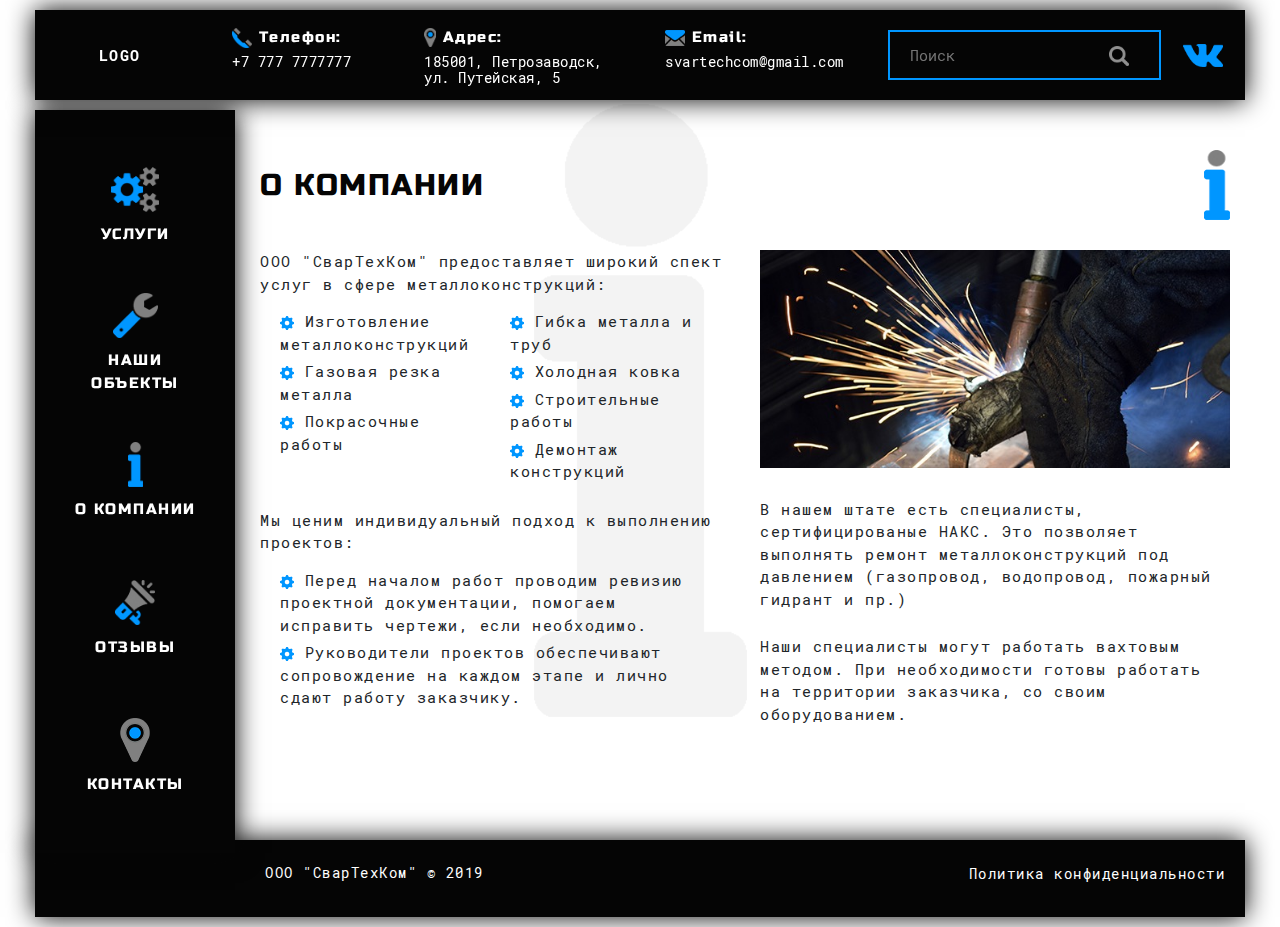
==== commit 9c5f0a9d: "responsive for about page added" ====
--- a/src/about.html
+++ b/src/about.html
@@ -9,7 +9,7 @@
   <meta name="robots" content="noindex">
 
 
-  <link rel="stylesheet" href="css/bootstrap-grid.min.css">
+  <link rel="stylesheet" href="css/bootstrap.min.css">
   <link rel="stylesheet" href="fonts/fonts.css">
   <link rel="stylesheet" href="css/styles.css">
   <meta name="robots" content="noindex">
@@ -200,96 +200,113 @@
                 <img src="images/about/about.png" alt="О компании">
               </div>
               <!-- ./title -->
-
-              <div class="about-left">
-                <div class="about-left__descr">
-                    ООО "СварТехКом" предоставляет широкий спект услуг в сфере 
-                    металлоконструкций:
-                </div>
-                <div class="about-left__lists">
-                  <ul>
-                    <li>
-                      <img src="images/tool-blue.png" alt="">
-                      Изготовление 
-                       <br> металлоконструкций
-                    </li>
-                    <li>
-                        <img src="images/tool-blue.png" alt="">
-                        Газовая резка металла                    
-                                 
-                    </li>
-                    <li>
-                        <img src="images/tool-blue.png" alt="">
-                        Покрасочные работы   
-                    </li>
-                  
-                  </ul>
-                  <ul>
-                    <li>
-                        <img src="images/tool-blue.png" alt="">
-                        Гибка металла и труб
-
-                    </li>
-                    <li>
-                        <img src="images/tool-blue.png" alt="">
-                      Холодная ковка
-
-                    </li>
-                    <li>
-                        <img src="images/tool-blue.png" alt="">
-                        Строительные работы                
-                           
-                    </li>
-                    <li>
-                        <img src="images/tool-blue.png" alt="">
-                        Демонтаж конструкций 
-                    </li>
-                  </ul>
-                </div>
-
-                <div class="about-left__descr">Мы ценим индивидуальный подход к выполнению проектов: </div>
-                <div class="about-left__lists">
-                  <ul>
-                    <li>
-                        <img src="images/tool-blue.png" alt="">
-                        Перед началом работ проводим ревизию проектной 
-                        документации, помогаем исправить чертежи, если 
-                        необходимо.
-                    </li>
-                    <li>
-                        <img src="images/tool-blue.png" alt="">
-                        Руководители проектов обеспечивают сопровождение на 
-                        каждом этапе и лично сдают работу заказчику.
-                         
-                    </li>
-                  
-                  </ul>
-                </div>
-
-                <div class="about-left__photo">
-                  <img src="images/about/photo-left.jpeg" alt="">
-                </div>
-
-              </div>
-              <div class="about-right">
-                  <div class="about-right__photo">
-                    <img src="images/about/photo-right.jpeg" alt="">
-                  </div>
-                  <div class="about-right__descr">
-                      В нашем штате есть специалисты, сертифицированые НАКС. 
-                      Это позволяет выполнять ремонт металлоконструкций под давлением
-                      (газопровод, водопровод, пожарный гидрант и пр.)
-                  </div>
-                  <div class="about-right__descr">
-                    Наши специалисты могут работать вахтовым методом.
-                      При необходимости готовы работать на территории заказчика, со 
-                      своим оборудованием.</div>
-
-
-              </div>
+            </div>
+          </div>  
+          <div class="row">
+            <div class="col-12 col-xl-6">
+                <div class="about-left">
+                    <div class="about-left__descr">
+                        ООО "СварТехКом" предоставляет широкий спект услуг в сфере 
+                        металлоконструкций:
+                    </div>
+                    <div class="about-left__lists">
+                      <div class="row">
+                        <div class="col-12 col-sm-6">
+                            <ul>
+                              <li>
+                                <img src="images/tool-blue.png" alt="">
+                                Изготовление 
+                                  <br> металлоконструкций
+                              </li>
+                              <li>
+                                  <img src="images/tool-blue.png" alt="">
+                                  Газовая резка металла                    
+                                            
+                              </li>
+                              <li>
+                                  <img src="images/tool-blue.png" alt="">
+                                  Покрасочные работы   
+                              </li>
+                            
+                            </ul>
+                        </div>
+                        <div class="col-12 col-sm-6">
+                          <ul>
+                            <li>
+                                <img src="images/tool-blue.png" alt="">
+                                Гибка металла и труб
+        
+                            </li>
+                            <li>
+                                <img src="images/tool-blue.png" alt="">
+                              Холодная ковка
+        
+                            </li>
+                            <li>
+                                <img src="images/tool-blue.png" alt="">
+                                Строительные работы                
+                                    
+                            </li>
+                            <li>
+                                <img src="images/tool-blue.png" alt="">
+                                Демонтаж конструкций 
+                            </li>
+                          </ul>
+                        </div>
+                      </div>
+                      
+                      
+                    </div>
+    
+                    <div class="about-left__descr">Мы ценим индивидуальный подход к выполнению проектов: </div>
+                    <div class="about-left__lists">
+                      <ul>
+                        <li>
+                            <img src="images/tool-blue.png" alt="">
+                            Перед началом работ проводим ревизию проектной 
+                            документации, помогаем исправить чертежи, если 
+                            необходимо.
+                        </li>
+                        <li>
+                            <img src="images/tool-blue.png" alt="">
+                            Руководители проектов обеспечивают сопровождение на 
+                            каждом этапе и лично сдают работу заказчику.
+                             
+                        </li>
+                      
+                      </ul>
+                    </div>
+    
+                    <div class="about-left__photo">
+                      <img src="images/about/photo-left.jpeg" alt="">
+                    </div>
+    
+                  </div>
+            </div>
+            <div class="col-12 col-xl-6">
+                <div class="about-right">
+                    <div class="about-right__photo">
+                      <img src="images/about/photo-right.jpeg" alt="">
+                    </div>
+                    <div class="about-right__descr">
+                        В нашем штате есть специалисты, сертифицированые НАКС. 
+                        Это позволяет выполнять ремонт металлоконструкций под давлением
+                        (газопровод, водопровод, пожарный гидрант и пр.)
+                    </div>
+                    <div class="about-right__descr">
+                      Наши специалисты могут работать вахтовым методом.
+                        При необходимости готовы работать на территории заказчика, со 
+                        своим оборудованием.</div>
+  
+  
+                </div>
+            </div>
+          </div>
+
              
-            </div> 
-          </div>
+              
+             
+          
           
         </div>
         <!-- ./content -->
--- a/src/css/styles.css
+++ b/src/css/styles.css
@@ -500,6 +500,7 @@
 
 body .reviews-main .paginator-center__wrapper, body .objects .paginator-center__wrapper {
   text-align: center;
+  width: 40%;
 }
 
 body .reviews-main .paginator-center__digit, body .objects .paginator-center__digit {
@@ -514,7 +515,7 @@
 }
 
 body .reviews-main .paginator-center__digit:first-child, body .objects .paginator-center__digit:first-child {
-  margin-right: 15%;
+  margin-right: 20px;
 }
 
 body .reviews-main .paginator-right__wrapper, body .objects .paginator-right__wrapper {
@@ -1225,26 +1226,17 @@
 
 .objects-grid {
   position: relative;
-  margin-bottom: 55px;
-  display: -webkit-box;
-  display: -ms-flexbox;
-  display: flex;
-  -webkit-box-orient: horizontal;
-  -webkit-box-direction: normal;
-      -ms-flex-direction: row;
-          flex-direction: row;
-  -webkit-box-pack: justify;
-      -ms-flex-pack: justify;
-          justify-content: space-between;
+  margin-bottom: 25px;
 }
 
 .objects-grid__item {
   height: 354px;
-  width: 30%;
+  width: 100%;
   background-color: #050505;
   background: url("../images/index/objects/arena.jpeg");
   display: inline-block;
   position: relative;
+  margin-bottom: 30px;
   text-align: center;
 }
 
@@ -1274,7 +1266,7 @@
   max-width: 207px;
   background-color: rgba(0, 150, 255, 0.9);
   padding: 20px 30px;
-  display: inline-block;
+  display: block;
   margin: 0 auto;
   margin-top: 120px;
   position: relative;
@@ -1322,6 +1314,10 @@
           justify-content: space-between;
 }
 
+.objects-paginator .paginator-center__digit {
+  padding-top: 15px !important;
+}
+
 .services-items {
   margin-top: 30px;
 }
@@ -1362,22 +1358,29 @@
 }
 
 .contacts-left {
-  width: 65%;
+  width: 100%;
   display: inline-block;
 }
 
 .contacts-right {
-  width: 34%;
-  display: inline-block;
+  width: 100%;
+}
+
+.contacts-right__photo {
+  position: absolute;
+  bottom: 0;
+  right: 0;
   text-align: right;
-}
-
-.contacts-right__photo {
-  padding-top: 20px;
+  width: 350px;
 }
 
 .contacts-right__photo img {
   border: 2px solid #0096ff;
+  width: 100%;
+}
+
+.contacts-title {
+  margin-top: 15px;
 }
 
 .contacts-subtitle {
@@ -1389,7 +1392,7 @@
 
 .contacts-part {
   margin-bottom: 30px;
-  width: 49%;
+  width: 100%;
   display: inline-block;
 }
 
@@ -1418,10 +1421,12 @@
   -webkit-box-pack: justify;
       -ms-flex-pack: justify;
           justify-content: space-between;
+  margin-top: 10px;
 }
 
 .contacts-form-wrapper .form {
-  margin-top: 40px;
+  width: 100%;
+  margin-top: 10px;
 }
 
 .contacts-form-wrapper .form form {
@@ -1444,10 +1449,11 @@
   border: none;
   padding: 0;
   margin: 0;
+  width: 49.5%;
 }
 
 .contacts-form-wrapper .form form input, .contacts-form-wrapper .form form textarea {
-  width: 330px;
+  width: 100%;
   border: 2px solid #0096ff;
   display: block;
   margin-top: 12px;
@@ -1505,7 +1511,6 @@
 
 .reviews-main-grid {
   position: relative;
-  margin-bottom: 40px;
   display: -webkit-box;
   display: -ms-flexbox;
   display: flex;
@@ -1520,11 +1525,12 @@
 
 .reviews-main-grid__item {
   padding: 30px;
-  width: 655px;
+  width: 100%;
   background-color: #ffffff;
   border: 2px solid #dddddd;
   display: inline-block;
   position: relative;
+  margin-bottom: 30px;
   text-align: left;
 }
 
@@ -1557,7 +1563,7 @@
   font-family: Russo One;
   font-size: 20px;
   color: #0096ff;
-  text-align: center;
+  text-align: left;
   text-transform: uppercase;
   display: inline-block;
   position: relative;
@@ -1598,7 +1604,7 @@
 }
 
 .reviews-main-paginator {
-  margin-top: 55px;
+  margin-top: 5px;
   display: -webkit-box;
   display: -ms-flexbox;
   display: flex;
@@ -1621,25 +1627,12 @@
 }
 
 .about-left {
-  width: 50%;
-}
-
-.about-left__descr {
   margin-top: 30px;
+  width: 100%;
 }
 
 .about-left__lists {
-  padding: 10px 70px 10px 30px;
-  display: -webkit-box;
-  display: -ms-flexbox;
-  display: flex;
-  -webkit-box-orient: horizontal;
-  -webkit-box-direction: normal;
-      -ms-flex-direction: row;
-          flex-direction: row;
-  -webkit-box-pack: justify;
-      -ms-flex-pack: justify;
-          justify-content: space-between;
+  padding: 10px 20px;
 }
 
 .about-left__lists ul {
@@ -1669,7 +1662,8 @@
 }
 
 .about-right {
-  width: 49%;
+  width: 100%;
+  margin-top: 30px;
 }
 
 .about-right__descr {
@@ -2719,4 +2713,194 @@
     margin-bottom: 15px;
   }
 }
+
+@media (max-width: 991px) {
+  .objects-paginator .paginator-center__digit:first-child {
+    margin-right: 7px !important;
+  }
+}
+
+@media (max-width: 767px) {
+  .objects-paginator .paginator-left__wrapper, .objects-paginator .paginator-right__wrapper {
+    width: 50% !important;
+  }
+  .objects-paginator .paginator-left__wrapper {
+    margin-right: 20px;
+  }
+  .objects-paginator .paginator-center__wrapper {
+    display: none;
+  }
+}
+
+@media (max-width: 991px) {
+  .reviews-main-paginator .paginator-center__digit:first-child {
+    margin-right: 7px !important;
+  }
+}
+
+@media (max-width: 767px) {
+  .reviews-main-paginator .paginator-left__wrapper, .reviews-main-paginator .paginator-right__wrapper {
+    width: 50% !important;
+  }
+  .reviews-main-paginator .paginator-left__wrapper {
+    margin-right: 20px;
+  }
+  .reviews-main-paginator .paginator-center__wrapper {
+    display: none;
+  }
+}
+
+@media (max-width: 500px) {
+  .reviews-main-grid__item {
+    padding: 20px;
+  }
+  .reviews-main-grid__item .grid-item__top {
+    display: block;
+  }
+  .reviews-main-grid__item .grid-item__top .item-top__txt {
+    text-align: center;
+    margin: 0 auto;
+    margin-top: 20px;
+  }
+  .reviews-main-grid__item .grid-item__top .item-top__title {
+    text-align: center;
+  }
+  .reviews-main-grid__item .grid-item__top .item-top__subtitle {
+    margin-top: 0px;
+  }
+  .reviews-main-grid__item .grid-item__bottom {
+    text-align: center;
+    margin-top: 10px;
+  }
+  .reviews-main-descr {
+    margin-bottom: 30px;
+  }
+}
+
+@media (max-width: 1500px) {
+  .contacts-right__photo {
+    margin-top: 40px;
+  }
+  .contacts-right__photo img {
+    width: 330px;
+  }
+}
+
+@media (max-width: 1300px) {
+  .contacts-form-wrapper .form-txt {
+    margin-left: 10px;
+  }
+  .contacts-form-wrapper .form form {
+    padding: 35px 20px 45px 20px;
+  }
+  .contacts-right__photo img {
+    width: 310px;
+  }
+}
+
+@media (max-width: 1199px) {
+  .contacts-form-wrapper .form-txt {
+    margin-left: 20px;
+  }
+  .contacts-form-wrapper .form-phone {
+    margin-top: 38px;
+  }
+  .contacts-form-wrapper .form form fieldset {
+    width: 100%;
+  }
+  .contacts-right__photo {
+    display: none;
+  }
+}
+
+@media (max-width: 991px) {
+  .contacts-form-wrapper .form-txt {
+    margin-left: 0px;
+    margin-top: 20px;
+  }
+  .contacts-form-wrapper .form-phone {
+    margin-top: 20px;
+  }
+  .contacts-form-wrapper .form form {
+    -webkit-box-orient: vertical;
+    -webkit-box-direction: normal;
+        -ms-flex-direction: column;
+            flex-direction: column;
+  }
+  .contacts-form-wrapper .form form fieldset {
+    width: 100%;
+  }
+  .contacts-form-wrapper .form form textarea {
+    height: 150px;
+  }
+  .contacts-right__photo {
+    display: none;
+  }
+}
+
+@media (max-width: 767px) {
+  .contacts-form-wrapper .form form {
+    padding: 25px 20px 35px 20px;
+  }
+  .contacts-form-wrapper .form form .form-button {
+    left: 50%;
+    width: 195px;
+    margin-left: -95px;
+  }
+  .contacts-right__photo {
+    display: none;
+  }
+}
+
+@media (max-width: 1499px) {
+  .about-left__descr::last-child {
+    margin-top: 0;
+  }
+}
+
+@media (max-width: 1399px) {
+  .about-left__photo {
+    display: none;
+  }
+  .about-right__descr {
+    margin-bottom: 25px;
+  }
+  .about-right__photo {
+    margin-bottom: 30px;
+  }
+}
+
+@media (max-width: 1199px) {
+  .about {
+    padding-bottom: 10px !important;
+  }
+  .about-right {
+    margin-top: 5px;
+  }
+  .about-right__photo {
+    display: none;
+  }
+}
+
+@media (max-width: 575px) {
+  .about-left__lists {
+    margin-bottom: 20px;
+  }
+  .about-left__lists ul {
+    width: 300px;
+    margin: 0 auto;
+    padding-left: 5%;
+  }
+}
+
+@media (max-width: 349px) {
+  .about-left__lists {
+    padding: 10px 10px 10px 0px;
+  }
+  .about-left__lists ul {
+    width: 290px;
+    margin: 0;
+    padding-left: 0px;
+  }
+}
 /*# sourceMappingURL=styles.css.map */